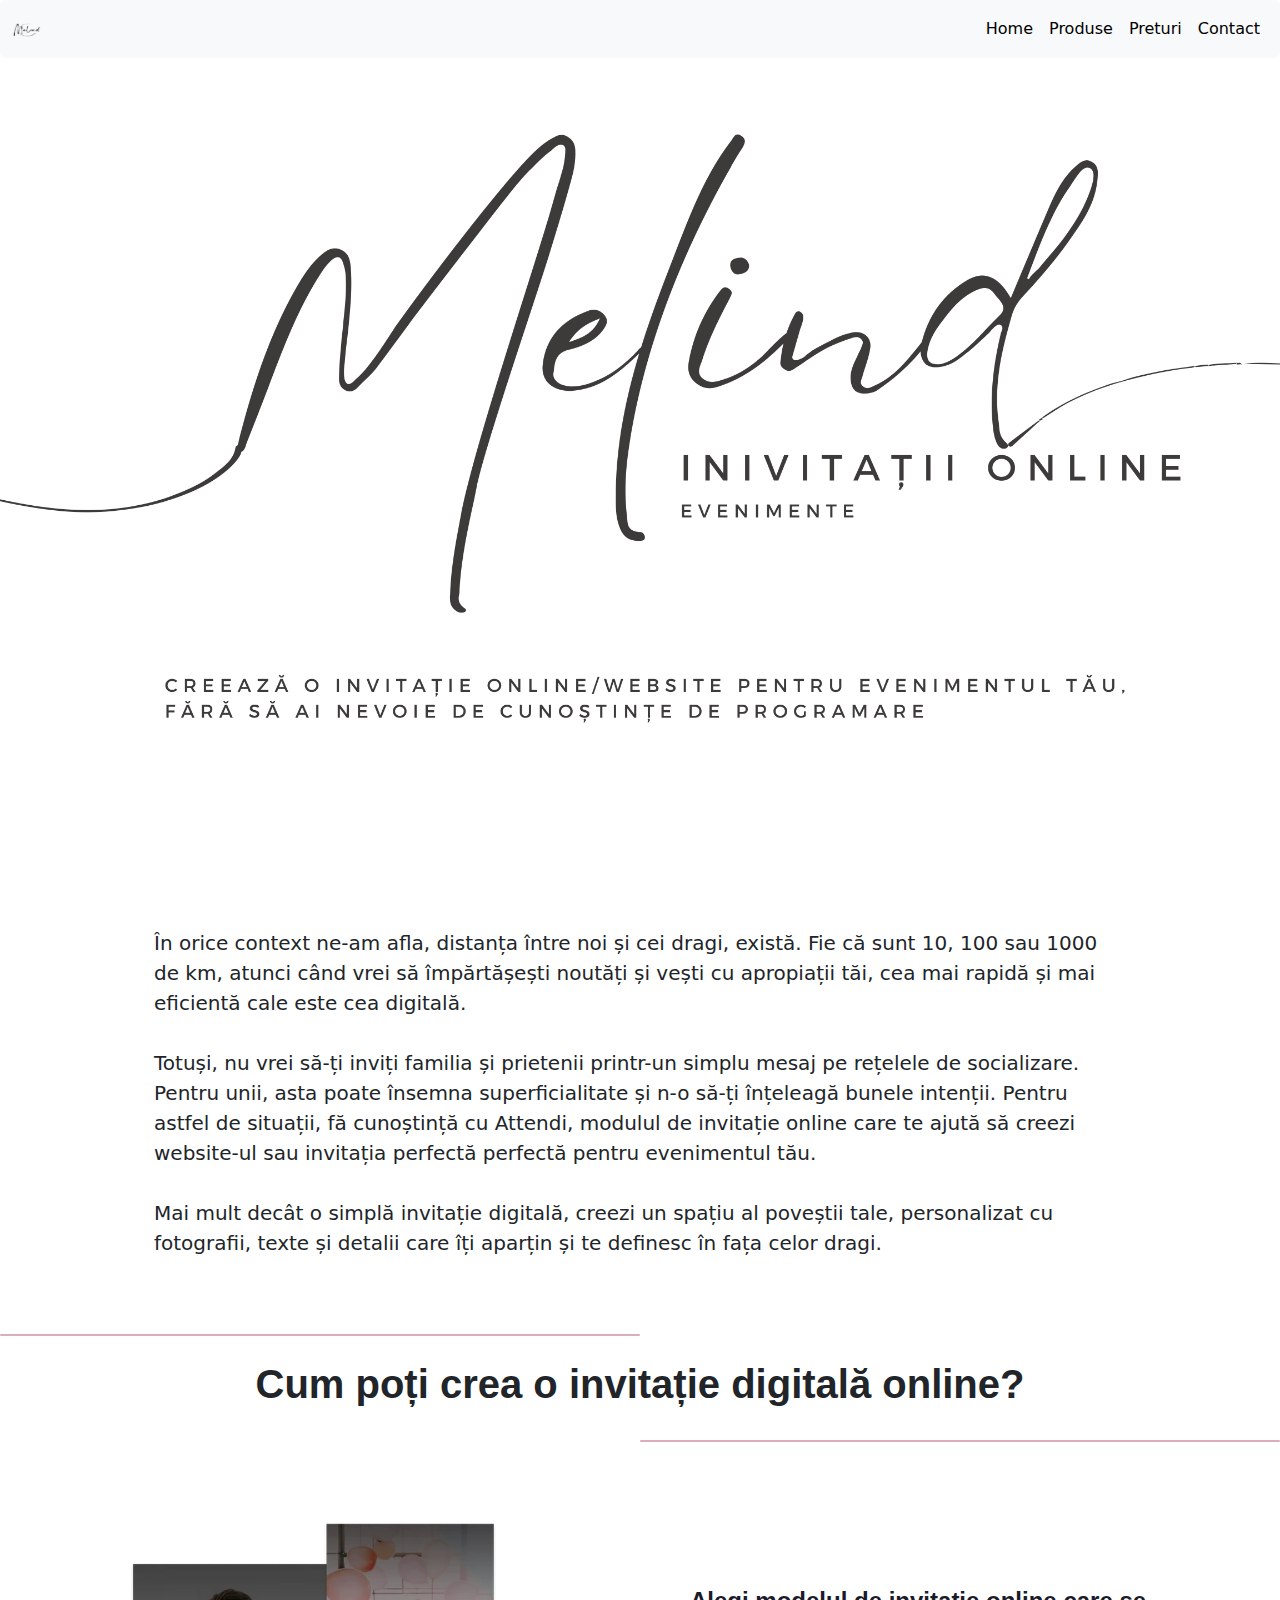
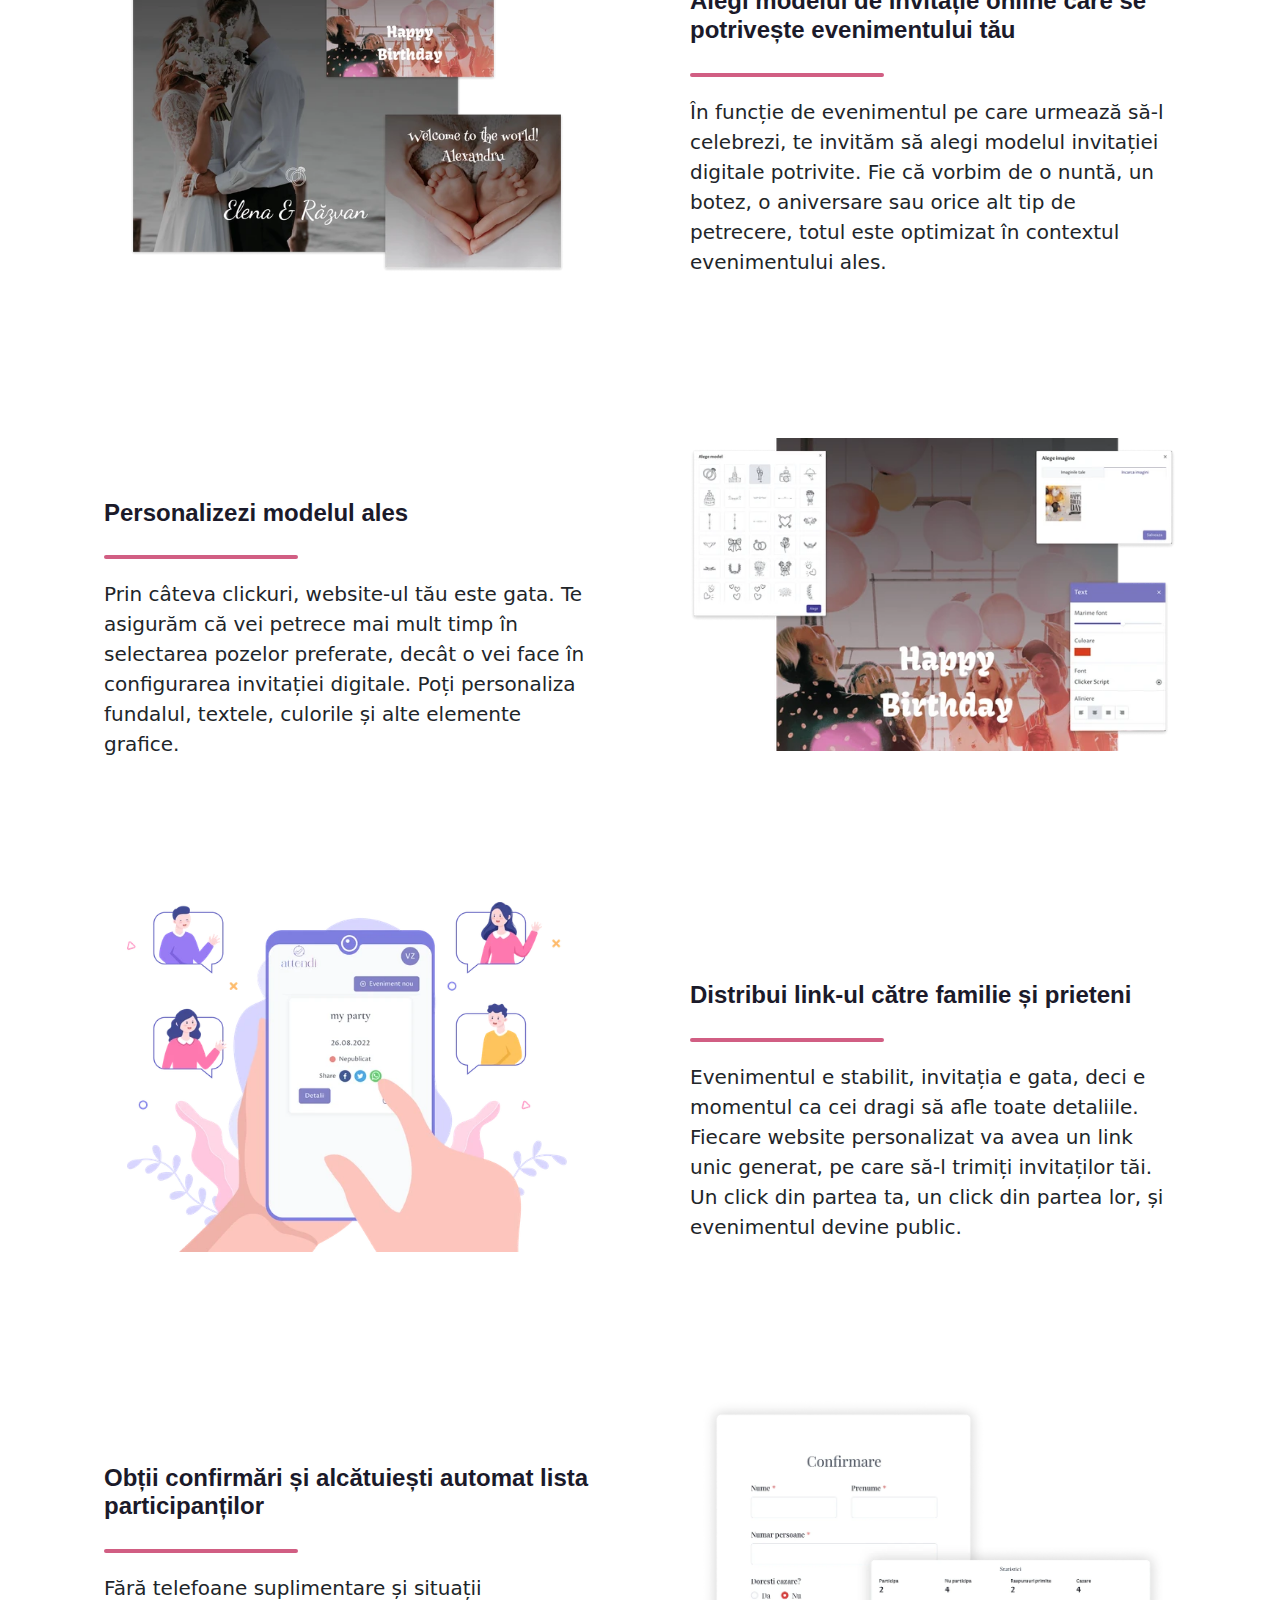
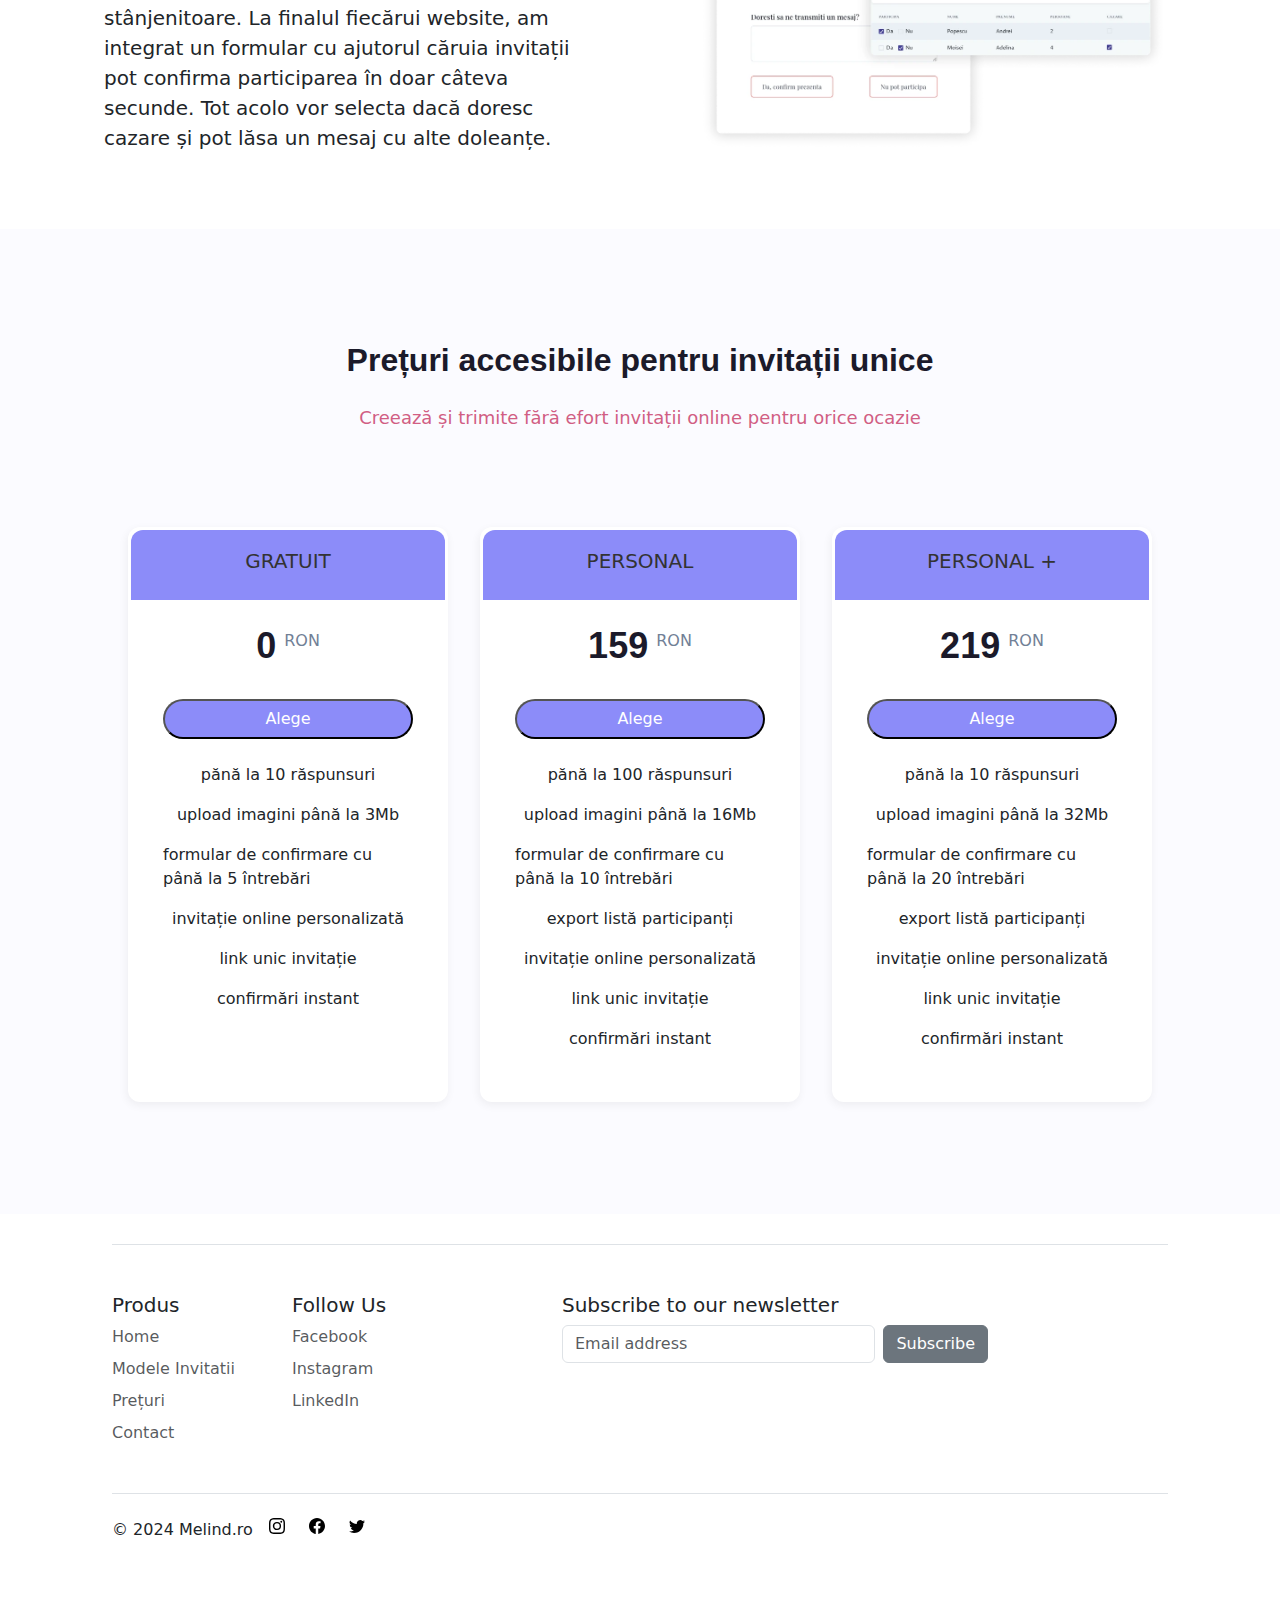
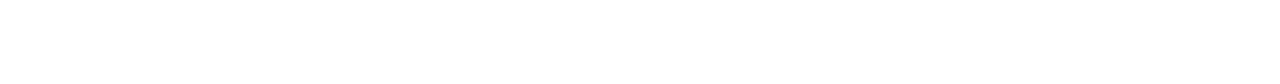
==== index.html @ 7d9269b8 "initial load" ====
<!DOCTYPE html>
<html lang="en">
<head>
    <meta charset="UTF-8">
    <meta name="viewport" content="width=device-width, initial-scale=1.0">
    <title> Melind </title>
    <link rel="stylesheet" href="assets/app.css"/>

    <link href="https://cdn.jsdelivr.net/npm/bootstrap@5.3.3/dist/css/bootstrap.min.css"
    rel="stylesheet" 
    integrity="sha384-QWTKZyjpPEjISv5WaRU9OFeRpok6YctnYmDr5pNlyT2bRjXh0JMhjY6hW+ALEwIH"
   crossorigin="anonymous"> <!-- link cod Bootstrap-->

</head>
<body>

<!--Navbar -->
<!--<div class="w-100 bg-light nav-wrapper py-10">
    <div class="card-position h-100 m-auto-nav d-flex max-width-nav border-semi-transparent">
        <a href="index.html" class="d-flex self-center pl-20 font-special font-size-xs">
            <h1 class="color-logo bold">Melind</h1>
        </a>
      
 <nav class="navbar">
<ul class="navbar-menu">
<li class="navbar-menu-items">
    <a class="nav-link" href="index.html"> Home </a>
</li>
<li class="navbar-menu-items">
    <a class="nav-link" href="services.html"> Produse  </a>
</li>
<li class="navbar-menu-items">
    <a class="nav-link" href="price.html"> Preturi </a>
</li>
<li class="navbar-menu-items">
    <a class="nav-link" href="contact.html"> Contact </a>
</li>
</ul>
</nav>-->
 <!--
<nav class="mobile-visible nav-container self-center">
    <details class="nav-toggle">
      <summary class="nav-toggle-button px-40">
        <span class="material-symbols-outlined">menu</span>
      </summary>
      <ul class="mobile-nav-list nav-list d-flex flex-col bg-white w-100">
        <li class="px-10 py-20 d-flex mr-auto gap-10">
          <span class="material-symbols-outlined">home</span>
          <a href="/">Home</a>
        </li>
        <li class="px-10 py-20 d-flex mr-auto gap-10">
          <span class="material-symbols-outlined">book</span>
          <a href="./Services.html">Services</a>
        </li>
        <li class="px-10 py-20 d-flex mr-auto gap-10">
          <span class="material-symbols-outlined">book</span>
          <a href="./about.html">About Us</a>
        </li>
        <li class="px-10 py-20 d-flex mr-auto gap-10">
          <span class="material-symbols-outlined">contact_support</span>
          <a href="./contact.html">Contact</a>
        </li>
      </ul>
    </details>
  </nav>
Navbar -->
<nav class="navbar    navbar-expand-lg  bg-body-tertiary  rounded" aria-label="Eleventh navbar example">
    <div class="container-fluid">
      <!--<a class="navbar-brand" href="#"><h3 class="color-logo bold">Melind</h3></a>-->
      <a class="navbar-brand"  href="./index.html">
        <img src="./assets/logo1.png" height=30px width=30px class="navbar-brand"  href="./index.html"> <img></a></li>
      <div class="collapse navbar-collapse" id="navbarsExample09">
        <ul class="navbar-nav ms-auto mb-2 mb-lg-0">
          <li class="nav-item">
            <a class="nav-link active" aria-current="page" href="index.html">Home</a>
          </li>
          <li class="nav-item">
            <a class="nav-link active" href="produse.html">Produse</a>
          </li>
          <li class="nav-item">
            <a class="nav-link active" href="price.html">Preturi</a>
          </li>
          <li class="nav-item">
            <a class="nav-link active"  href="contact.html">Contact</a>
          </li>
        </ul>
        
      </div>
    </div>
  </nav>

</div>
</div>

    <header class="bg-hero bg bg-position-center"> 
  <div class="text-center text-special  p-hedear-sty"><!--text-style-title-->

        <!--   <h1>Invitatii online          
        </h1>
        <p>Creeaza o invitatie online/website pentru evenimentul tau, fara sa ai nevoie de cunostinte de programare</p>
        <br><br>
        <div class="line-style line-shape"></div>
   --> 
    </div>

   
           <!--   <img src="./assets/header2.jpg" class="d-block w-100" alt="Wild Landscape">-->

    </header>
    
    <main>
      <section class="sec-text-style"> 
        <div class="max-width content m-auto color-light font-size-md text-body"><p>În orice context ne-am afla, distanța între noi și cei dragi, există. Fie că sunt 10, 100 sau 1000 de km, atunci când vrei să împărtășești noutăți și vești cu apropiații tăi, cea mai rapidă și mai eficientă cale este cea digitală.
<br><br>
            Totuși, nu vrei să-ți inviți familia și prietenii printr-un simplu mesaj pe rețelele de socializare. Pentru unii, asta poate însemna superficialitate și n-o să-ți înțeleagă bunele intenții. Pentru astfel de situații, fă cunoștință cu Attendi, modulul de invitație online care te ajută să creezi website-ul sau invitația perfectă perfectă pentru evenimentul tău.
            <br><br>
            Mai mult decât o simplă invitație digitală, creezi un spațiu al poveștii tale, personalizat cu fotografii, texte și detalii care îți aparțin și te definesc în fața celor dragi.</p>
        </div>
        </section> 
<div class="line-lg"></div><br>
            <h1 class="text-center text-special">Cum poți crea o invitație digitală online?</h1><br>
<div class="line-lg2"></div>       
    <section >

        <section class="d-flex content-split section-container">
            <div class="content-new content-split  max-width ">
                <div class=" bg2 bg-position-center2 photo-1"></div>
                <div class="separator mobile-version">
                <div class="dot bg-accent"></div>
                <div class="dot bg-accent"></div>
                <div class="dot bg-accent"></div>
                </div>
               <div class="content-text text-center flex-lg-1 text-padding">
                <h3 class="color-accent font-size-xlg font-special-text-body bold">
                    Alegi modelul de invitație online care se potrivește evenimentului tău</h3>
                    <div class="line"></div>
                    <p class="font-size-md text-body">În funcție de evenimentul pe care urmează să-l celebrezi, te invităm să alegi modelul invitației digitale potrivite. Fie că vorbim de o nuntă, un botez, o aniversare sau orice alt tip de petrecere, totul este optimizat în contextul evenimentului ales.</p>
               </div> 
            </div></section>

      <section class="d-flex content-split section-container">
                <div class="content-new content-split row-reverse max-width ">
                    <div class=" bg2 bg-position-center2  photo-2"></div>
                    <div class="separator mobile-version">
                    <div class="dot bg-accent"></div>
                    <div class="dot bg-accent"></div>
                    <div class="dot bg-accent"></div>
                    </div>
                   <div class="content-text text-center flex-lg-1 text-padding">
                    <h3 class="color-accent font-size-xlg font-special-text-body bold">
                        Personalizezi modelul ales</h3>
                        <div class="line"></div>
                    <p class="font-size-md text-body">
                       
                        Prin câteva clickuri, website-ul tău este gata. Te asigurăm că vei petrece mai mult timp în selectarea pozelor preferate, decât o vei face în configurarea invitației digitale. Poți personaliza fundalul, textele, culorile și alte elemente grafice.</p>
                   </div> 
    </div></section>   
    
    <section class="d-flex content-split section-container">
        <div class="content-new content-split max-width ">
            <div class=" bg2 bg-position-center2  photo-3"></div>
            <div class="separator mobile-version">
            <div class="dot bg-accent"></div>
            <div class="dot bg-accent"></div>
            <div class="dot bg-accent"></div>
            </div>
           <div class="content-text text-center flex-lg-1 text-padding">
            <h3 class="color-accent font-size-xlg font-special-text-body bold">
                
Distribui link-ul către familie și prieteni</h3>
<div class="line"></div>
            <p class="font-size-md text-body">Evenimentul e stabilit, invitația e gata, deci e momentul ca cei dragi să afle toate detaliile. Fiecare website personalizat va avea un link unic generat, pe care să-l trimiți invitaților tăi. Un click din partea ta, un click din partea lor, și evenimentul devine public.</p>
           </div> 
</div></section>  

<section class="d-flex content-split section-container">
    <div class="content-new content-split  row-reverse max-width ">
        <div class=" bg2 bg-position-center2  photo-4"></div>
        <div class="separator mobile-version">
        <div class="dot bg-accent"></div>
        <div class="dot bg-accent"></div>
        <div class="dot bg-accent"></div>
        </div>
       <div class="content-text text-center flex-lg-1 text-padding">
        <p class="litera-style">4</p> 
        <h3 class="color-accent font-size-xlg font-special-text-body bold">
          
Obții confirmări și alcătuiești automat lista participanților</h3>
<div class="line"></div>
        <p class="font-size-md text-body">
            Fără telefoane suplimentare și situații stânjenitoare. La finalul fiecărui website, am integrat un formular cu ajutorul căruia invitații pot confirma participarea în doar câteva secunde. Tot acolo vor selecta dacă doresc cazare și pot lăsa un mesaj cu alte doleanțe.</p>
       </div> 
</div></section>  
</main>
<!--    PRETURI                          -->

<section>
    <div class="section-price">
     <div class="price-container container-style">
<div class="container-disp">

<div>
    <h2 class="title-price"> Prețuri accesibile pentru invitații unice</h2>
    <p class="text-price">Creează și trimite fără efort invitații online pentru orice ocazie</p>
</div>


<div class="cards-price-style">
<div class="cards-gap">

    <!-- card GRATUIT-->
<div class="cards-sty">
   <DIV CLASS="TITLE-CARD-STYLE"><h1 class="title-st">GRATUIT</h1></DIV>
   <div class="cards-continut">
    <div class="card-choice">
        <div class="pret">
            <div class="number-price">
                <h3 CLASS="NUMBER-PRICE-STYLE">0</h3>
                <p class="ron-price">RON</p>
            </div>
        </div>
        <button type="button" class="button-sty">
            Alege
        </button>
        <div class="price-details">
            <p>pănă la 10 răspunsuri</p>
            <p>upload imagini până la 3Mb</p>
            <p>formular de confirmare cu până la 5 întrebări</p>
            <p>invitație online personalizată</p>
            <p>link unic invitație</p>
            <p>confirmări instant</p>
        </div>
    </div>
   </div> 
</div>

 <!-- CARD STANDARD PRICE-->
<div class="cards-sty">
    <DIV CLASS="TITLE-CARD-STYLE"><h1 class="title-st">PERSONAL</h1></DIV>
    <div class="cards-continut">
     <div class="card-choice">
         <div class="pret">
             <div class="number-price">
                 <h3 CLASS="NUMBER-PRICE-STYLE">159</h3>
                 <p class="ron-price">RON</p>
             </div>
         </div>
         <button type="button" class="button-sty">
             Alege
         </button>
         <div class="price-details">
             <p>pănă la 100 răspunsuri</p>
             <p>upload imagini până la 16Mb</p>
             <p>formular de confirmare cu până la 10 întrebări</p>
             <p>export listă participanți</p>
             <p>invitație online personalizată</p>
             <p>link unic invitație</p>
             <p>confirmări instant</p>
         </div>
     </div>
    </div> 
 
 </div>

 <!-- CARD PREMIUM PRICE-->
 <div class="cards-sty">
    <DIV CLASS="TITLE-CARD-STYLE"><h1 class="title-st">PERSONAL +</h1></DIV>
    <div class="cards-continut">
     <div class="card-choice">
         <div class="pret">
             <div class="number-price">
                 <h3 CLASS="NUMBER-PRICE-STYLE">219</h3>
                 <p class="ron-price">RON</p>
             </div>
         </div>
         <button type="button" class="button-sty">
             Alege
         </button>
         <div class="price-details">
             <p>pănă la 10 răspunsuri</p>
             <p>upload imagini până la 32Mb</p>
             <p>formular de confirmare cu până la 20 întrebări</p>
             <p>export listă participanți</p>
             <p>invitație online personalizată</p>
             <p>link unic invitație</p>
             <p>confirmări instant</p>
         </div>
     </div>
    </div> 
 
 </div>

</div>
</div>

</div>
     </div>
    </div>
</section>

<!--                                                                                    FOOTER                                                               -->

<div class="b-example-divider"></div>
<div class="container">
<footer class="py-5 margin-footer border-top">
    <div class="row">
      <div class="col-6 col-md-2 mb-3">
        <h5>Produs</h5>
        <ul class="nav flex-column">
          <li class="nav-item mb-2"><a href="index.html" class="nav-link p-0 text-body-secondary">Home</a></li>
          <li class="nav-item mb-2"><a href="#" class="nav-link p-0 text-body-secondary">Modele Invitatii</a></li>
          <li class="nav-item mb-2"><a href="price.html" class="nav-link p-0 text-body-secondary">Prețuri</a></li>
          <li class="nav-item mb-2"><a href="contact.html" class="nav-link p-0 text-body-secondary">Contact</a></li>
        </ul>
      </div>

      <div class="col-6 col-md-2 mb-3">
        <h5>Follow Us</h5>
        <ul class="nav flex-column">
          <li class="nav-item mb-2"><a href="#" class="nav-link p-0 text-body-secondary">Facebook</a></li>
          <li class="nav-item mb-2"><a href="#" class="nav-link p-0 text-body-secondary">Instagram</a></li>
          <li class="nav-item mb-2"><a href="#" class="nav-link p-0 text-body-secondary">LinkedIn</a></li>
        </ul>
      </div>

    

      <div class="col-md-5 offset-md-1 mb-3">
        <form>
          <h5>Subscribe to our newsletter</h5>
         
          <div class="d-flex flex-column flex-sm-row w-100 gap-2">
            <label for="newsletter1" class="visually-hidden">Email address</label>
            <input id="newsletter1" type="text" class="form-control" placeholder="Email address">
            <button class="btn btn-secondary" type="button">Subscribe</button>
          </div>
        </form>
      </div>
    </div>

    <div class="d-flex flex-column  flex-sm-row py-4 my-4 border-top">

        <p class="text-center">© 2024 Melind.ro</p>
        <ul class="list-unstyled d-flex">
        <li class="ms-3"><a class="text-body-secondary" href="#"><svg class="bi" width="24" height="24">
            <path d="M8 0C5.829 0 5.556.01 4.703.048 3.85.088 3.269.222 2.76.42a3.9 3.9 0 0 0-1.417.923A3.9 3.9 0 0 0 .42 2.76C.222 3.268.087 3.85.048 4.7.01 5.555 0 5.827 0 8.001c0 2.172.01 2.444.048 3.297.04.852.174 1.433.372 1.942.205.526.478.972.923 1.417.444.445.89.719 1.416.923.51.198 1.09.333 1.942.372C5.555 15.99 5.827 16 8 16s2.444-.01 3.298-.048c.851-.04 1.434-.174 1.943-.372a3.9 3.9 0 0 0 1.416-.923c.445-.445.718-.891.923-1.417.197-.509.332-1.09.372-1.942C15.99 10.445 16 10.173 16 8s-.01-2.445-.048-3.299c-.04-.851-.175-1.433-.372-1.941a3.9 3.9 0 0 0-.923-1.417A3.9 3.9 0 0 0 13.24.42c-.51-.198-1.092-.333-1.943-.372C10.443.01 10.172 0 7.998 0zm-.717 1.442h.718c2.136 0 2.389.007 3.232.046.78.035 1.204.166 1.486.275.373.145.64.319.92.599s.453.546.598.92c.11.281.24.705.275 1.485.039.843.047 1.096.047 3.231s-.008 2.389-.047 3.232c-.035.78-.166 1.203-.275 1.485a2.5 2.5 0 0 1-.599.919c-.28.28-.546.453-.92.598-.28.11-.704.24-1.485.276-.843.038-1.096.047-3.232.047s-2.39-.009-3.233-.047c-.78-.036-1.203-.166-1.485-.276a2.5 2.5 0 0 1-.92-.598 2.5 2.5 0 0 1-.6-.92c-.109-.281-.24-.705-.275-1.485-.038-.843-.046-1.096-.046-3.233s.008-2.388.046-3.231c.036-.78.166-1.204.276-1.486.145-.373.319-.64.599-.92s.546-.453.92-.598c.282-.11.705-.24 1.485-.276.738-.034 1.024-.044 2.515-.045zm4.988 1.328a.96.96 0 1 0 0 1.92.96.96 0 0 0 0-1.92m-4.27 1.122a4.109 4.109 0 1 0 0 8.217 4.109 4.109 0 0 0 0-8.217m0 1.441a2.667 2.667 0 1 1 0 5.334 2.667 2.667 0 0 1 0-5.334"/>
        </svg></a></li>
        <li class="ms-3"><a class="text-body-secondary" href="#"><svg class="bi" width="24" height="24">
            <path d="M16 8.049c0-4.446-3.582-8.05-8-8.05C3.58 0-.002 3.603-.002 8.05c0 4.017 2.926 7.347 6.75 7.951v-5.625h-2.03V8.05H6.75V6.275c0-2.017 1.195-3.131 3.022-3.131.876 0 1.791.157 1.791.157v1.98h-1.009c-.993 0-1.303.621-1.303 1.258v1.51h2.218l-.354 2.326H9.25V16c3.824-.604 6.75-3.934 6.75-7.951"/>
        </svg></a></li>
        <li class="ms-3"><a class="text-body-secondary" href="#"><svg class="bi" width="24" height="24">
        <path d="M5.026 15c6.038 0 9.341-5.003 9.341-9.334q.002-.211-.006-.422A6.7 6.7 0 0 0 16 3.542a6.7 6.7 0 0 1-1.889.518 3.3 3.3 0 0 0 1.447-1.817 6.5 6.5 0 0 1-2.087.793A3.286 3.286 0 0 0 7.875 6.03a9.32 9.32 0 0 1-6.767-3.429 3.29 3.29 0 0 0 1.018 4.382A3.3 3.3 0 0 1 .64 6.575v.045a3.29 3.29 0 0 0 2.632 3.218 3.2 3.2 0 0 1-.865.115 3 3 0 0 1-.614-.057 3.28 3.28 0 0 0 3.067 2.277A6.6 6.6 0 0 1 .78 13.58a6 6 0 0 1-.78-.045A9.34 9.34 0 0 0 5.026 15"/>
    </svg></a></li>
      </ul>
    </div>
  </footer>
</div>
</body>
</html>
---- assets/app.css ----
/*                                   NAVBAR                                           */
.w-100{
    width: 100%;
}
.h-100{
    height: 100%;
}
.d-flex{
    display: flex;
}
.m-auto-nav{
    margin: auto;
}
@media(min-width:576px)
{
    .max-width-nav{
        max-width: 90%;
    }
}
.max-width-nav{
    width: 100%;
    max-width: 320px;
    max-width: 90%;
}
.py-10{
    padding-top: 10px;
    padding-bottom: 10px;
}

.bg-light{
    background-color: #ffffff;
}
.nav-wrapper{
    height: 80px;
    position:sticky;
    top:0;
    z-index: 2;
}
.card-position{
    position: relative;
    justify-content: space-between;
    box-sizing: border-box;
    border-radius: 25px;
    background-color: #fafafa;
}
.color-logo{
    color:#d15e83;
}
.bold{
    font-weight: 500;
}
.self-center{
    align-self: center;
}
.pl-20{
    padding-left: 20px;
}
.font-size-xs{
    font-size: 8px;
}

.font-size-md{
    font-size: 20px;
}
.font-special{
    font-family: "Dancing Script",sans-serif;
    font-weight: 300;
    letter-spacing: -2px;
}

.text-special{
    font-family: "Dancing Script",sans-serif;
    font-weight: 300;
    letter-spacing: 0;
    font-weight: 600;
    
}


.font-special-text-body{
    font-family: "Dancing Script",sans-serif;
    font-weight: 600;
    font-size: x-large;
    letter-spacing: 0;
    text-align: left;
    color: #1b1a2a;
}
.text-body{
    font-weight: 400;
    text-align: left;
    color: #ab405e;
}
.navbar {
    display: flex; 
    justify-content: space-between;
    position: sticky;
    top: 0 ;
    background-color:#fafafa;
}
.navbar-menu{
display: flex;
gap:10px;
}
.navbar-menu-items{
    border: 1px solid grey;
    padding: 4px 8px;
    border-radius: 4px;
    border: none;
    align-self: center;
    font-family: "Dancing Script",sans-serif;
    color:#d15e83
}
ul{
    padding: 0; /* reset the ul initial padding */
    margin: 0;
}

ul li{
list-style-type: none;/* reset the ul li initial*/
}
a{
    text-decoration: none;
}

.border-semi-transparent{
    border-color: hsla(265,40%99%,65%);
    box-shadow: 10px;
}
/*                                 HEADER          */


@media (min-width:576px){
.bg{
   
    height: 700px;
}

}
.bg{
    background-repeat: no-repeat;
    background-size: cover;
    /*border-radius: 20px;
    box-shadow: 0 20 px 4 px rgba(0,0,0,0.1);*/
    width: auto;
}

.bg-position-center{
    background-position: center;
   /*height: 400px;
    width: 410px;
    /*border-radius: 15px;*/
}
.cards-header{
    display: flex;
    -webkit-box-align: center;
    align-items: center;
    -webkit-box-pack: justify;
    justify-content: space-between;
    flex-direction: column;
    gap: 1.5rem;
    padding-inline: 2rem 2rem;
    flex: 1;

}

.p-hedear-sty{
    padding: 160px;
}

.line-shape{
position: relative;
overflow: hidden;
line-height: 0;
z-index: 2;
pointer-events: none;
}
@media only screen and (min-width:768px) and (max-width:1024px)
{
    .line-style{
        height: 70px;

}
}

.line-style{
    height: 110px;
    color: #d15e83;
    z-index: 9999;

}
.header-color{
    background: linear-gradient(45deg,rgba(30,28,89,1) 0%,
    rgba(5,175,242,1) 100%);
}
.text-center{
    text-align: center;
}
.text-style-title{
    font-family: "Dancing Script",sans-serif;
    color:#d15e83
}

.sec-text-style{
    padding: 20px 100px;
}

.max-width{
    max-width: 90%;
    margin: auto;
}
.color-light{
    color: #d15e83;
}
@media (min-width:576px)
{
    .max-width{
        max-width: 90%;
    }
}
.content{
    display: flex;
    flex-direction: column;
    padding: 40px 0;
}
.content-split {
    display: flex;
    justify-content: space-evenly;
    gap: 20px;
    align-items: center;
}
.section-container{
    padding: 20px 0;
}
.content-new{
    display: flex;
    flex-direction: 2 column;
    gap: 40px;
    padding: 40px;
}
.bg-position-center2{
    background-position: center;
    height: 350px;
    width: 50%;

}

.bg-hero{
    height: 90vb !important;
background-image: url(./header.png);
/*background-color: #f8f9fa; #dddad4;*/
background-position: center;
box-shadow:unset;
border-radius:unset !important;
}


.photo-1{
    background-image: url(photo1.webp);
    /*box-shadow: -1px 3px 10px 0 rgb(0 0 0 /6%);*/
}
.photo-2{
    background-image: url(photo2.webp);
    /*box-shadow: -1px 3px 10px 0 rgb(0 0 0 /6%);*/
}
.photo-3{
    background-image: url(photo3.webp);
    /*box-shadow: -1px 3px 10px 0 rgb(0 0 0 /6%);*/
}
.photo-4{
    background-image: url(photo4.webp);
    /*box-shadow: -1px 3px 10px 0 rgb(0 0 0 /6%);*/
}
.bg2{
    background-repeat: no-repeat;
    background-size: contain;
}
.content-text{
    display: flex;
    flex-direction: column;
    gap: 20px;
    width: 50%;
    text-align: center;
}
.text-padding{
    padding-top: 8%;
}
.separator{
    display: inline-flex;
    gap: 10px;
    margin: 0 auto;
}
.mobile-version{
    display: inherit;

}
@media scree and (min-width:576px)
{
    .mobile-version{
        display: none;
    }
}
.row-reverse{
    flex-direction: row-reverse;
}
.litera-style{
    position: absolute;
    font-size: 5px;
    font-weight: 700;
    color: #999;
    opacity: 0.15;
    top: -90px;
    left: -30px;
}
.line{
    height: 4px;
    background-color: #d15e83;
    width: 40%;
    border-radius: 2px;
}

.line-lg{
    height: 2px;
    background-color: #deadbc;
    width: 50%;
    border-radius: 2px;
}

.line-lg2{
    height: 2px;
    background-color: #deadbc;
    width: 50%;
    border-radius: 2px;
    margin-left: 50%;
}
/*                               Lista preturi                    */
@media screen and (min-width:62em)
{
    .section-price{
        padding: 9em 3em;
    }
}
.section-price{
    width: 100%;
    padding: 7rem 0;
    background-color: rgba(236,236,255,0.2);
    margin-top: 0px;
}
.container-style{
width: 100%;
margin-inline: auto;
max-width: 1280px;
padding-inline: 1rem;
}
.container-disp{
    display: flex;
    flex-direction: column;
    -webkit-box-align: center;
    align-items: center;
    gap: 4rem;
}
.text-price{
    font-weight: 400;
    text-align: center;
    color: #d15e83;
    font-size: 18px;
}
.title-price{
    font-family: "Dancing Script",sans-serif;
    font-weight: 600;
    color:#1b1a2a;
    margin-bottom: 1.5rem;
    text-align: center;
}
.cards-price-style{
    display: flex;
    -webkit-box-align: center;
    align-items: center;
    flex-direction: column;
    gap: 1.5rem;
}
@media screen and (min-width:48em){
    .cards-gap{
        grid-template-columns: repeat(3,minmax(0,1fr));
    }

}
.cards-gap{
    display: grid;
    grid-gap: 2rem;
    margin-top: 1rem;
    padding-inline: 1rem 1rem;
}
.cards-sty{
    display: flex;
    -webkit-box-align: center;
    align-items: center;
    flex-direction: column;
    gap: 1.5rem;
    box-shadow: -1px 3px 10px 0 rgb(0 0 0 /6%);
    border-style: solid;
    max-width: 320px;
    width: 100%;
    background: #ffffff;
    border-radius: 0.75rem;
    padding-bottom: 2rem;
    border-color: transparent;
}
.TITLE-CARD-STYLE{
    WIDTH: 100%;
    height: 70px;
    background: #8c8cf9;
    display: flex;
    border-top-left-radius: 0.75rem;
    border-top-right-radius: 0.75rem;
    -webkit-box-pack: center;
    justify-content: center;
    -webkit-box-align: center;
    align-items: center;
    position: relative;
}
.title-st{
    font-weight: 400;
    text-align: center;
    padding: 20px;
    font-size: 1.25rem;
    color: #333;
}
.cards-continut{
    display: flex;
    -webkit-box-align: center;
    align-items: center;
    -webkit-box-pack: justify;
    justify-content: space-between;
    flex-direction: column;
    gap: 1.5rem;
    padding-inline: 2rem 2rem;
    flex: 1;

}
.card-choice{
    display: flex;
    align-items: center;
    -webkit-box-align: center;
    flex-direction: column;
    gap: 1.5rem;
}
.pret{
    display: flex;
    align-items: center;
    -webkit-box-align: center;
    justify-content: center;
    -webkit-box-pack: center;
    flex-direction: column;
    gap: 0.5rem;
}
.number-price{
    display: flex;
    align-items: center;
    -webkit-box-align: center;
    flex-direction: row;
    gap: 0.5rem;
}
@media screen and(min-width:48em){
    .NUMBER-PRICE-STYLE{
        line-height: 1.2;
    }
}
.NUMBER-PRICE-STYLE{
    font-family: "Dancing Script",sans-serif;
    color: #1b1a2a;
    font-size: 2.25rem;
    font-weight: 600;
}
.ron-price{
    font-weight: 400;
    color: #718096;
}
.button-sty{
    display: flex;
    appearance: none;
    align-items: center;
    -webkit-box-align: center;
    -webkit-box-pack: center;
    justify-content: center;
    user-select: none;
    position: relative;
    white-space: nowrap;
    vertical-align: middle;
    outline: 2px solid transparent;
    outline-offset: 2px;
    line-height: 1.2;
    font-weight: 500;
   /* transition-property: ;*/
    transition-duration:5s;
    height: 2.5rem;
    min-height: 2.5rem;
    font-size: 1rem;
    padding-inline: 1rem 1rem;
    width: 100%;
    border-radius: 9999px;
    background: #8c8cf9;
    color: #ffffff;
}
.price-details{
    display: flex;
    align-items: center;
    -webkit-box-align: center;
    flex-direction: column;
}

/*                                FOOTER                */
.backround-gray
{
    background: #fbfbfb;
    color: #2d3748;
}
.text-footer{
    display: flex;
    flex-direction: column;
    gap: 3px;
    width: 100%;
    margin-inline: auto;
    padding-inline: 2px;
    padding: 2px;
}

@media screen and (min-width:48em)
{
    .items-footer{
grid-template-columns:repeat(3,minmax(0,1fr));
    }
}
@media screen and (min-width:30em)
{
    .items-footer{
grid-template-columns:repeat(2,minmax(0,1fr));
    }
}
.items-footer{
    display: grid;
    grid-gap: 1px;
    font-size: 2px;
}
.margin-footer{
    margin: 30px;
}
/*    pentru linie logo linie la footer
.line-lg2-footer::before{
    content: "";
    border-bottom: 1px solid;
    border-color: #deadbc;
 -webkit-box-flex: 1;
 flex-grow: 1;
 margin-right: 2rem;
}
*,*::before,::after{
    border-color: #deadbc;
}
:where(*,*::before,*::after)
{
    border-width: 0;
    border-style: solid;
    box-sizing: border-box;
    word-wrap: break-word;
}*/
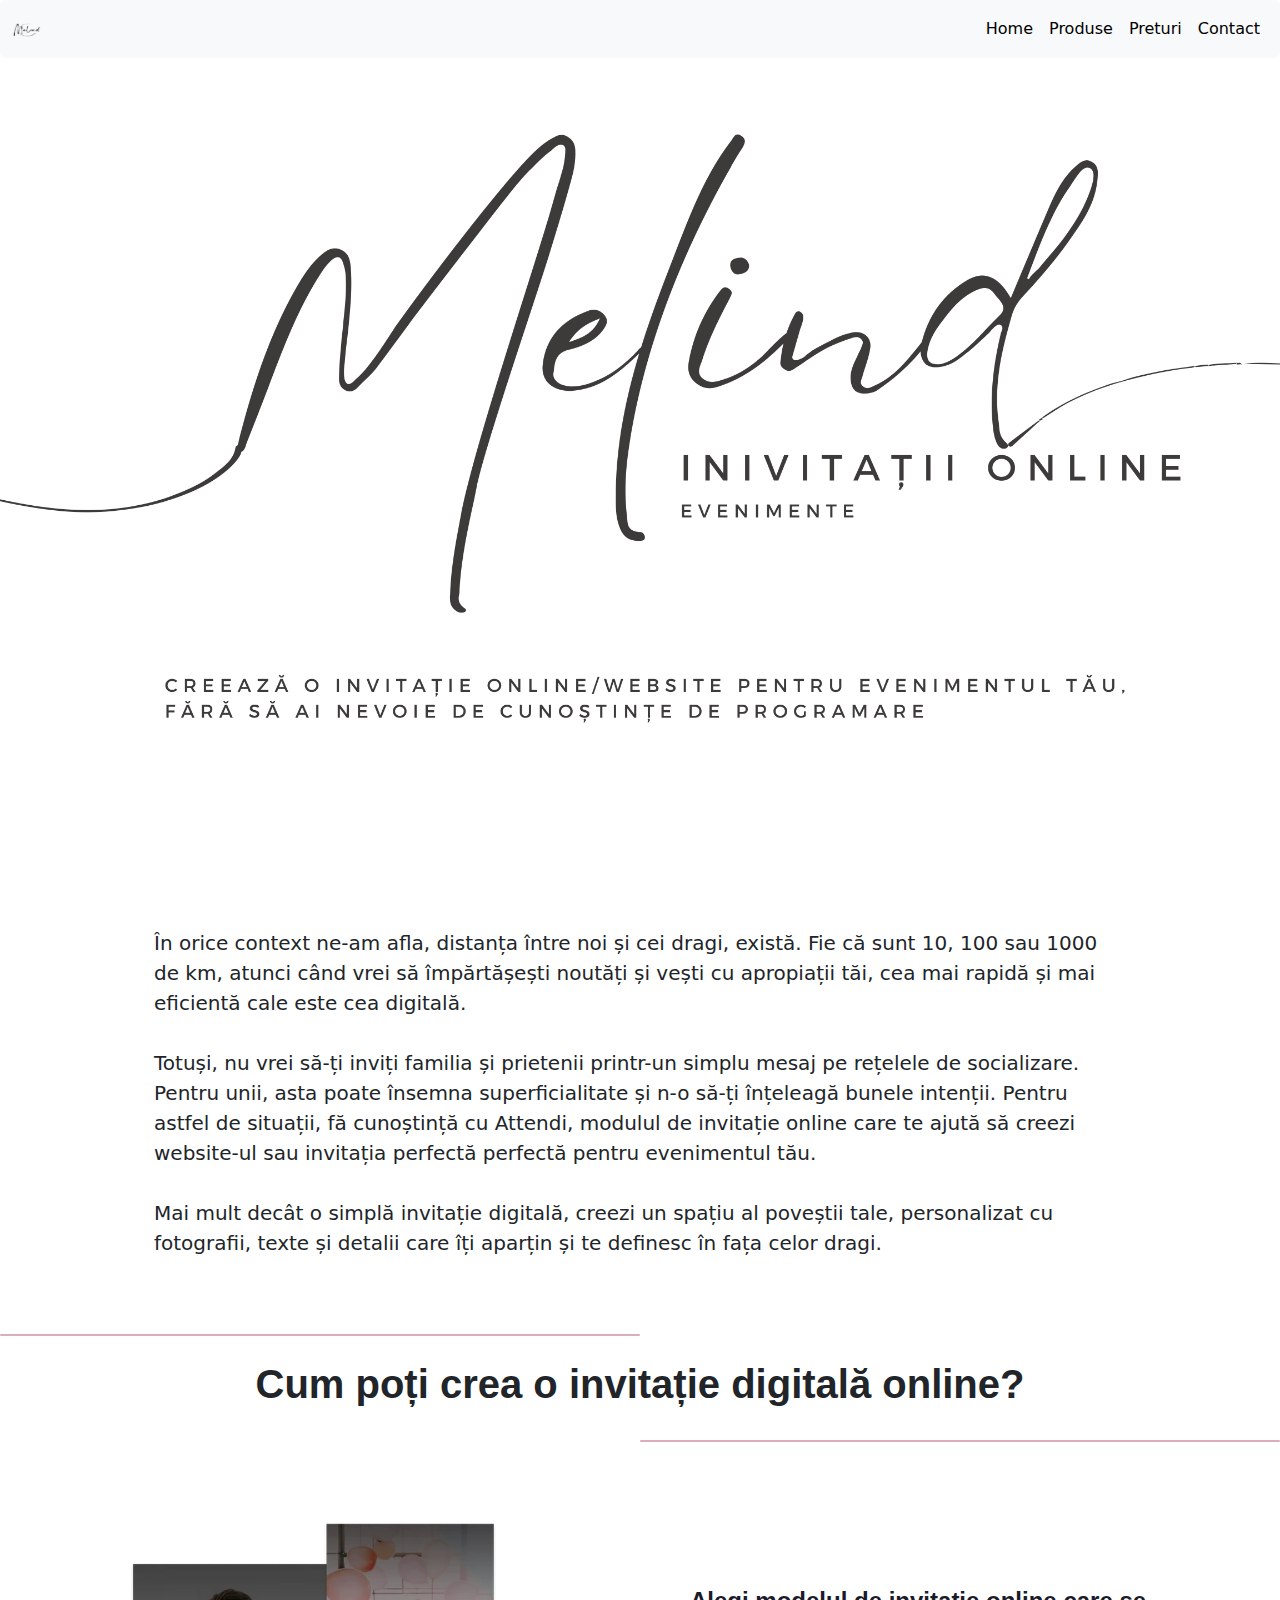
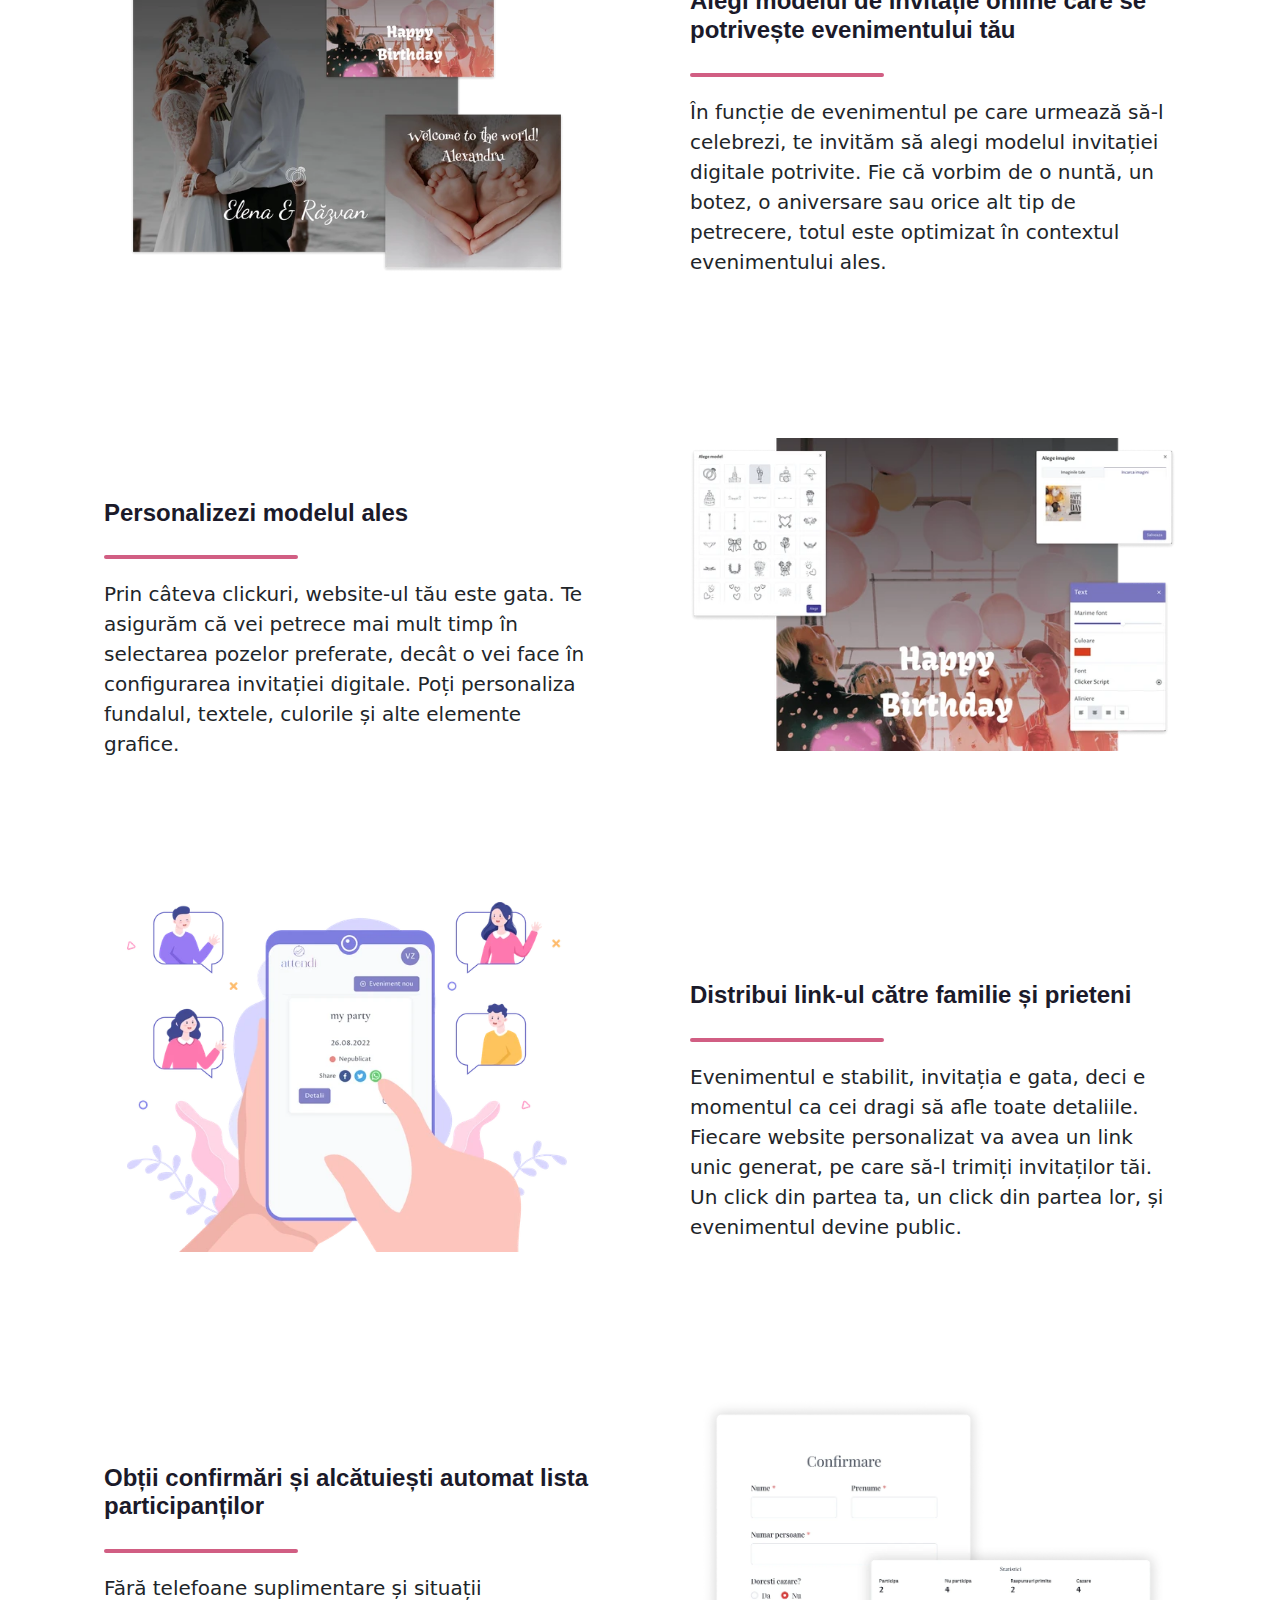
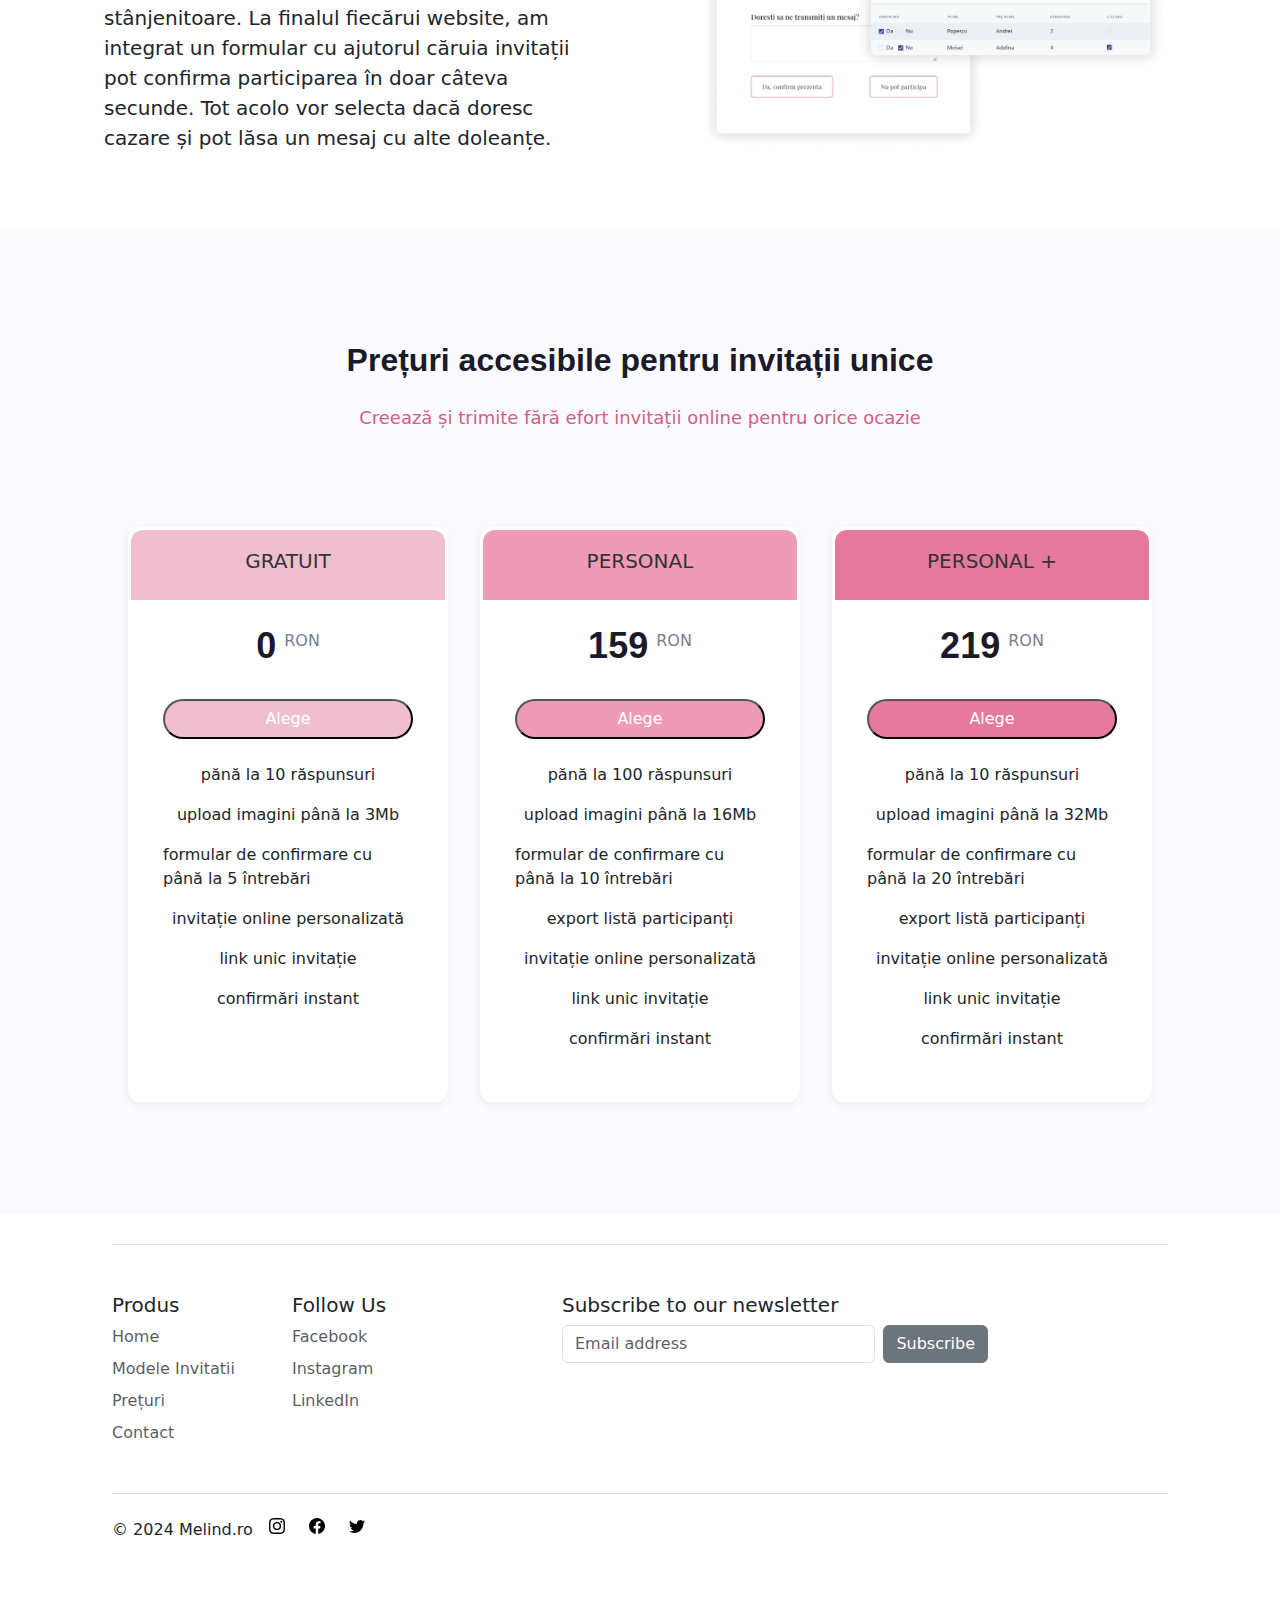
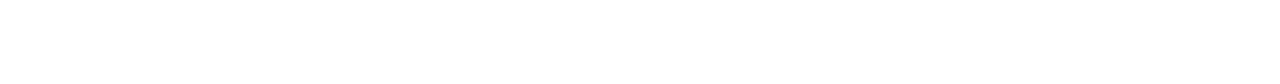
==== commit a34d46b8: "update price color" ====
--- a/index.html
+++ b/index.html
@@ -236,7 +236,7 @@
 
  <!-- CARD STANDARD PRICE-->
 <div class="cards-sty">
-    <DIV CLASS="TITLE-CARD-STYLE"><h1 class="title-st">PERSONAL</h1></DIV>
+    <DIV CLASS="TITLE-CARD-STYLE2"><h1 class="title-st">PERSONAL</h1></DIV>
     <div class="cards-continut">
      <div class="card-choice">
          <div class="pret">
@@ -245,7 +245,7 @@
                  <p class="ron-price">RON</p>
              </div>
          </div>
-         <button type="button" class="button-sty">
+         <button type="button" class="button-sty2">
              Alege
          </button>
          <div class="price-details">
@@ -264,7 +264,7 @@
 
  <!-- CARD PREMIUM PRICE-->
  <div class="cards-sty">
-    <DIV CLASS="TITLE-CARD-STYLE"><h1 class="title-st">PERSONAL +</h1></DIV>
+    <DIV CLASS="TITLE-CARD-STYLE3"><h1 class="title-st">PERSONAL +</h1></DIV>
     <div class="cards-continut">
      <div class="card-choice">
          <div class="pret">
@@ -273,7 +273,7 @@
                  <p class="ron-price">RON</p>
              </div>
          </div>
-         <button type="button" class="button-sty">
+         <button type="button" class="button-sty3">
              Alege
          </button>
          <div class="price-details">
--- a/assets/app.css
+++ b/assets/app.css
@@ -408,7 +408,34 @@
 .TITLE-CARD-STYLE{
     WIDTH: 100%;
     height: 70px;
-    background: #8c8cf9;
+    background:#EFBFD0;/* #8c8cf9;*/
+    display: flex;
+    border-top-left-radius: 0.75rem;
+    border-top-right-radius: 0.75rem;
+    -webkit-box-pack: center;
+    justify-content: center;
+    -webkit-box-align: center;
+    align-items: center;
+    position: relative;
+}
+.TITLE-CARD-STYLE2{
+    WIDTH: 100%;
+    height: 70px;
+    background:#EE9BB7;/* #8c8cf9;*/
+    display: flex;
+    border-top-left-radius: 0.75rem;
+    border-top-right-radius: 0.75rem;
+    -webkit-box-pack: center;
+    justify-content: center;
+    -webkit-box-align: center;
+    align-items: center;
+    position: relative;
+}
+
+.TITLE-CARD-STYLE3{
+    WIDTH: 100%;
+    height: 70px;
+    background:#E6799E;/* #8c8cf9;*/
     display: flex;
     border-top-left-radius: 0.75rem;
     border-top-right-radius: 0.75rem;
@@ -498,7 +525,59 @@
     padding-inline: 1rem 1rem;
     width: 100%;
     border-radius: 9999px;
-    background: #8c8cf9;
+    background:#EFBFD0;
+    color: #ffffff;
+}
+.button-sty2{
+    display: flex;
+    appearance: none;
+    align-items: center;
+    -webkit-box-align: center;
+    -webkit-box-pack: center;
+    justify-content: center;
+    user-select: none;
+    position: relative;
+    white-space: nowrap;
+    vertical-align: middle;
+    outline: 2px solid transparent;
+    outline-offset: 2px;
+    line-height: 1.2;
+    font-weight: 500;
+   /* transition-property: ;*/
+    transition-duration:5s;
+    height: 2.5rem;
+    min-height: 2.5rem;
+    font-size: 1rem;
+    padding-inline: 1rem 1rem;
+    width: 100%;
+    border-radius: 9999px;
+    background: #EE9BB7;
+    color: #ffffff;
+}
+.button-sty3{
+    display: flex;
+    appearance: none;
+    align-items: center;
+    -webkit-box-align: center;
+    -webkit-box-pack: center;
+    justify-content: center;
+    user-select: none;
+    position: relative;
+    white-space: nowrap;
+    vertical-align: middle;
+    outline: 2px solid transparent;
+    outline-offset: 2px;
+    line-height: 1.2;
+    font-weight: 500;
+   /* transition-property: ;*/
+    transition-duration:5s;
+    height: 2.5rem;
+    min-height: 2.5rem;
+    font-size: 1rem;
+    padding-inline: 1rem 1rem;
+    width: 100%;
+    border-radius: 9999px;
+    background: #E6799E;
     color: #ffffff;
 }
 .price-details{
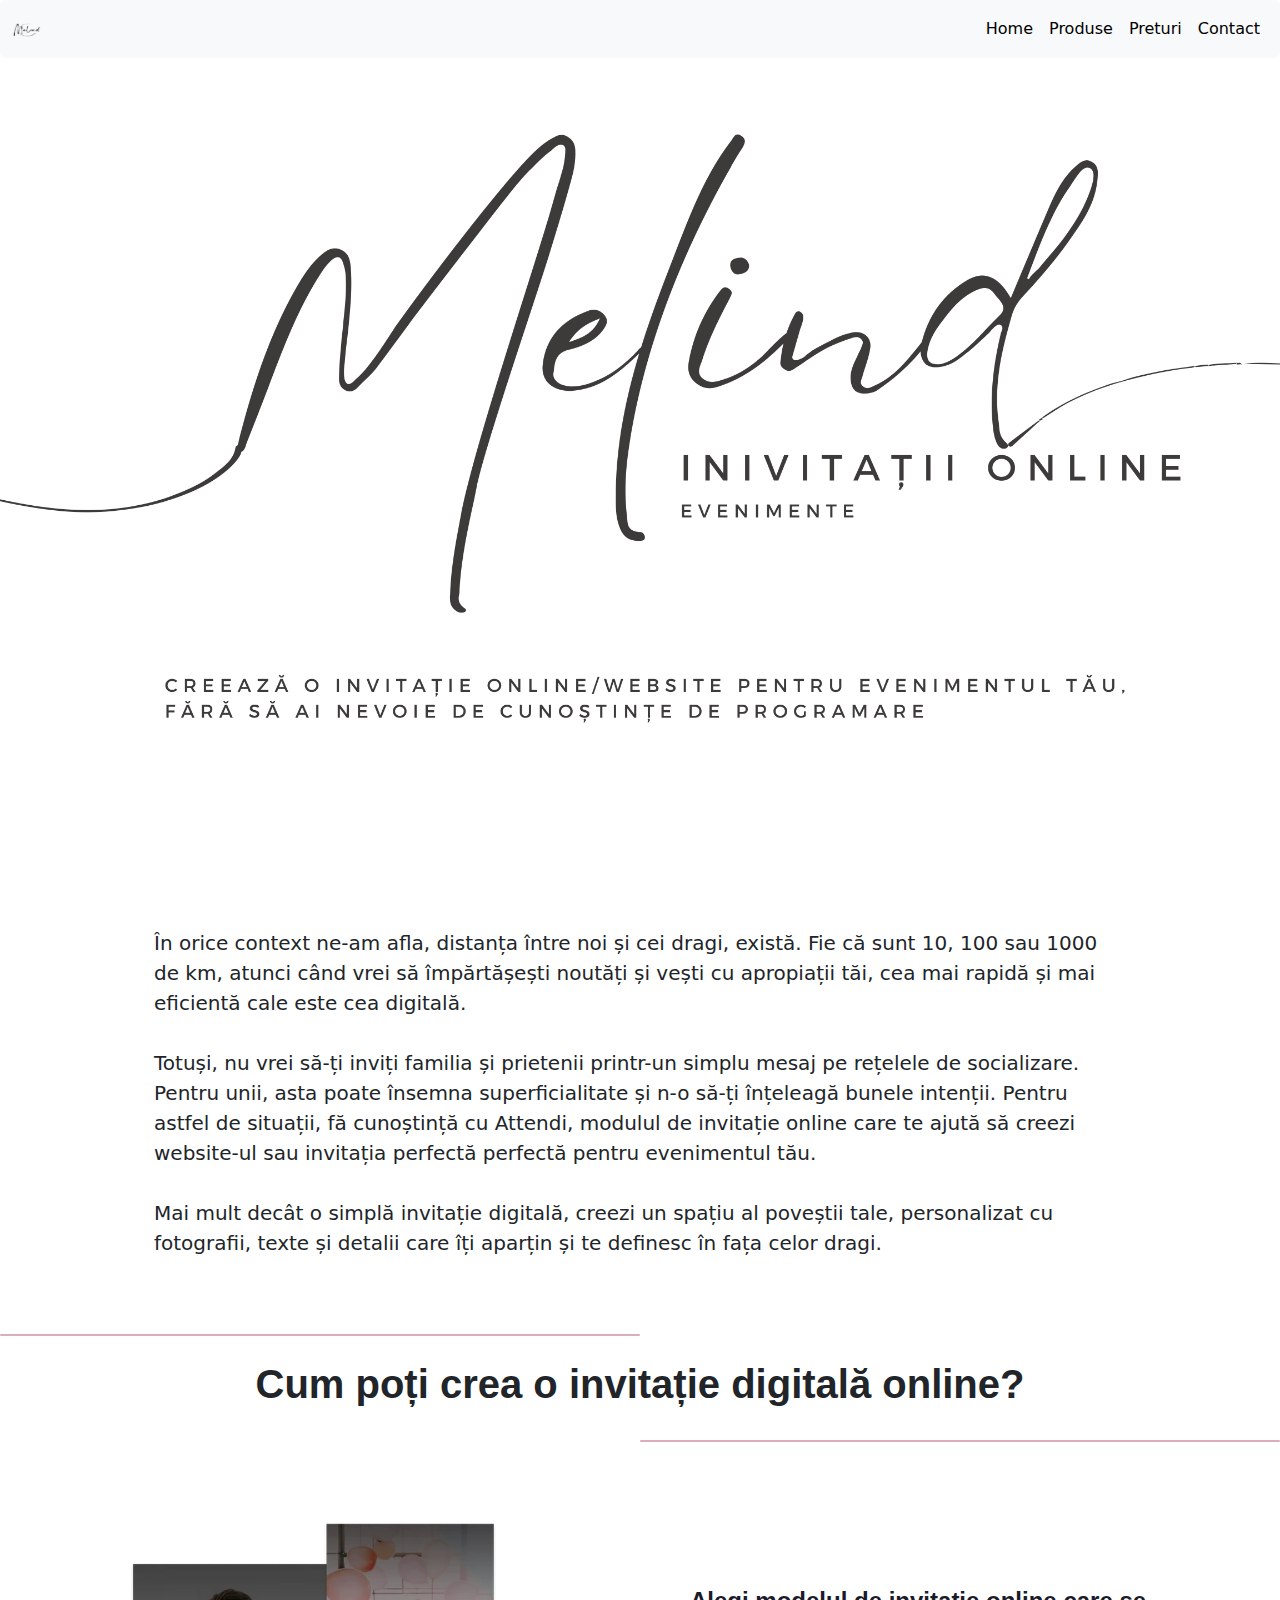
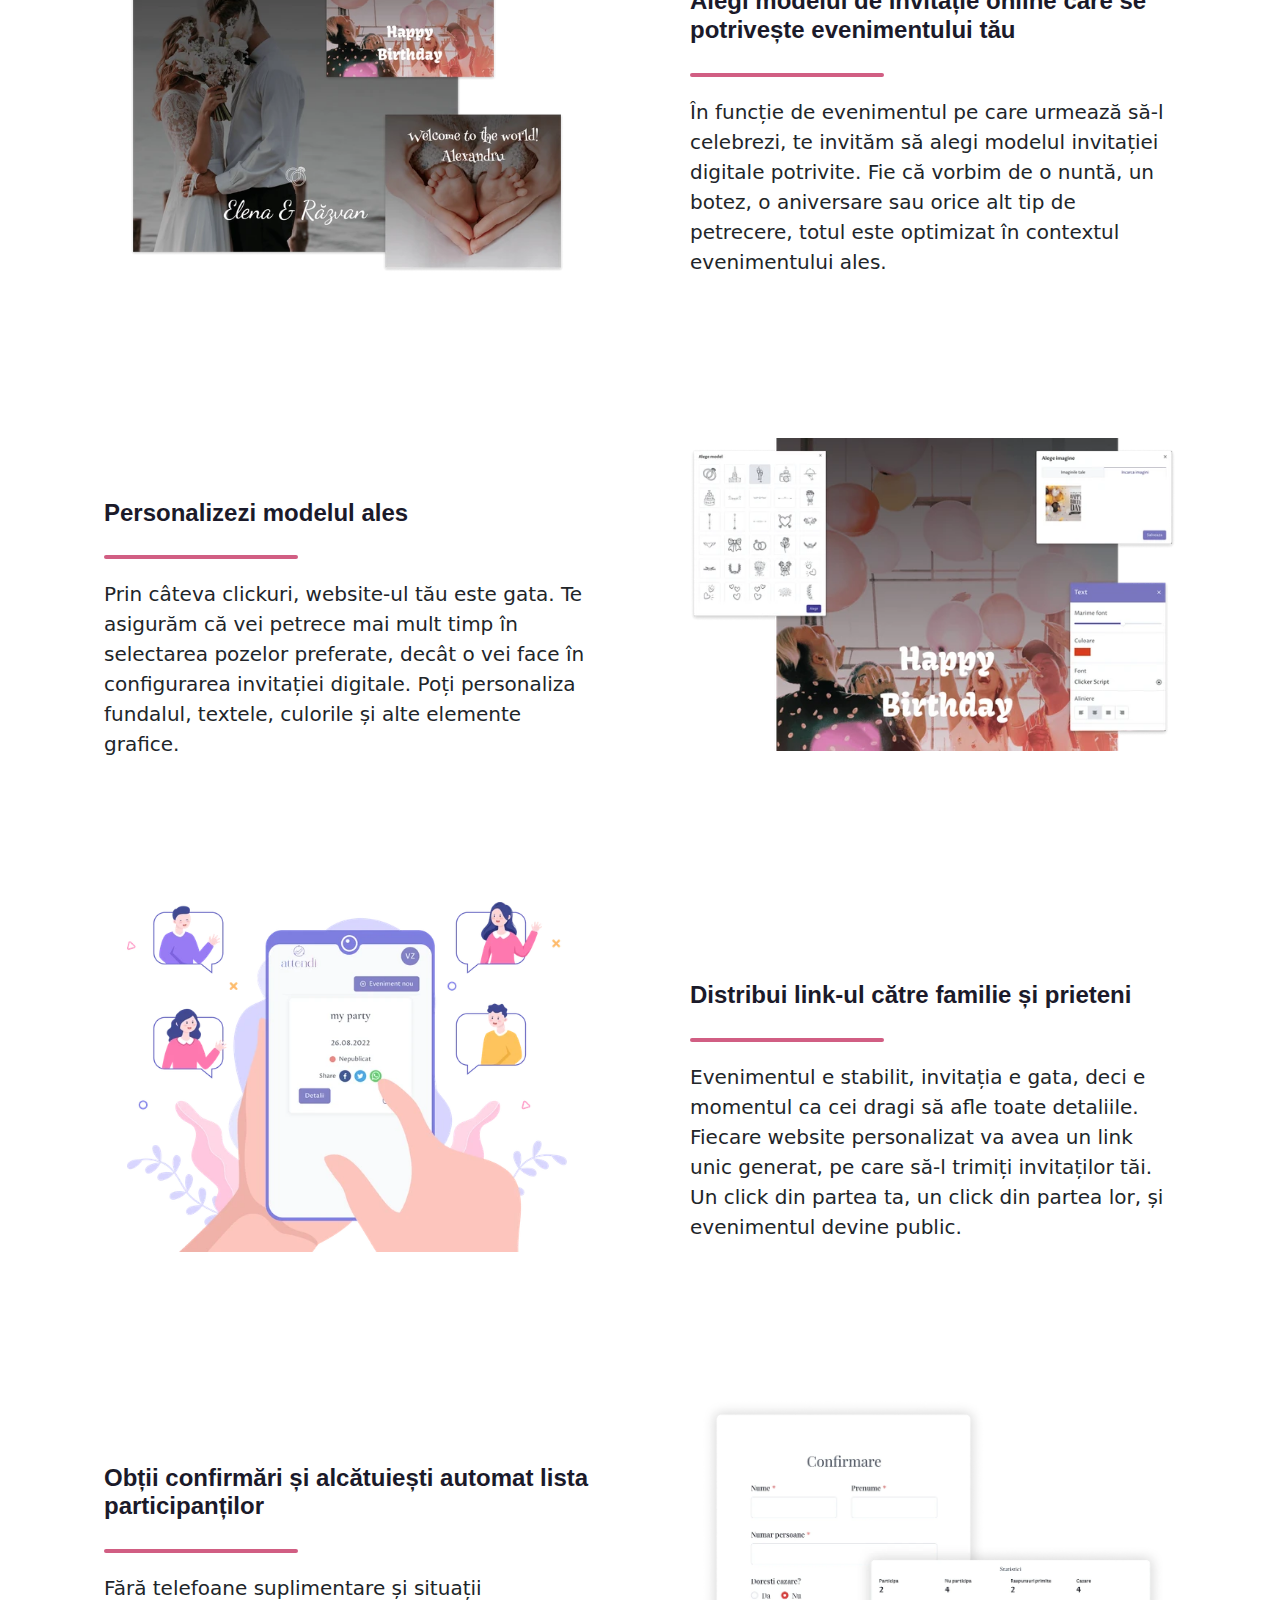
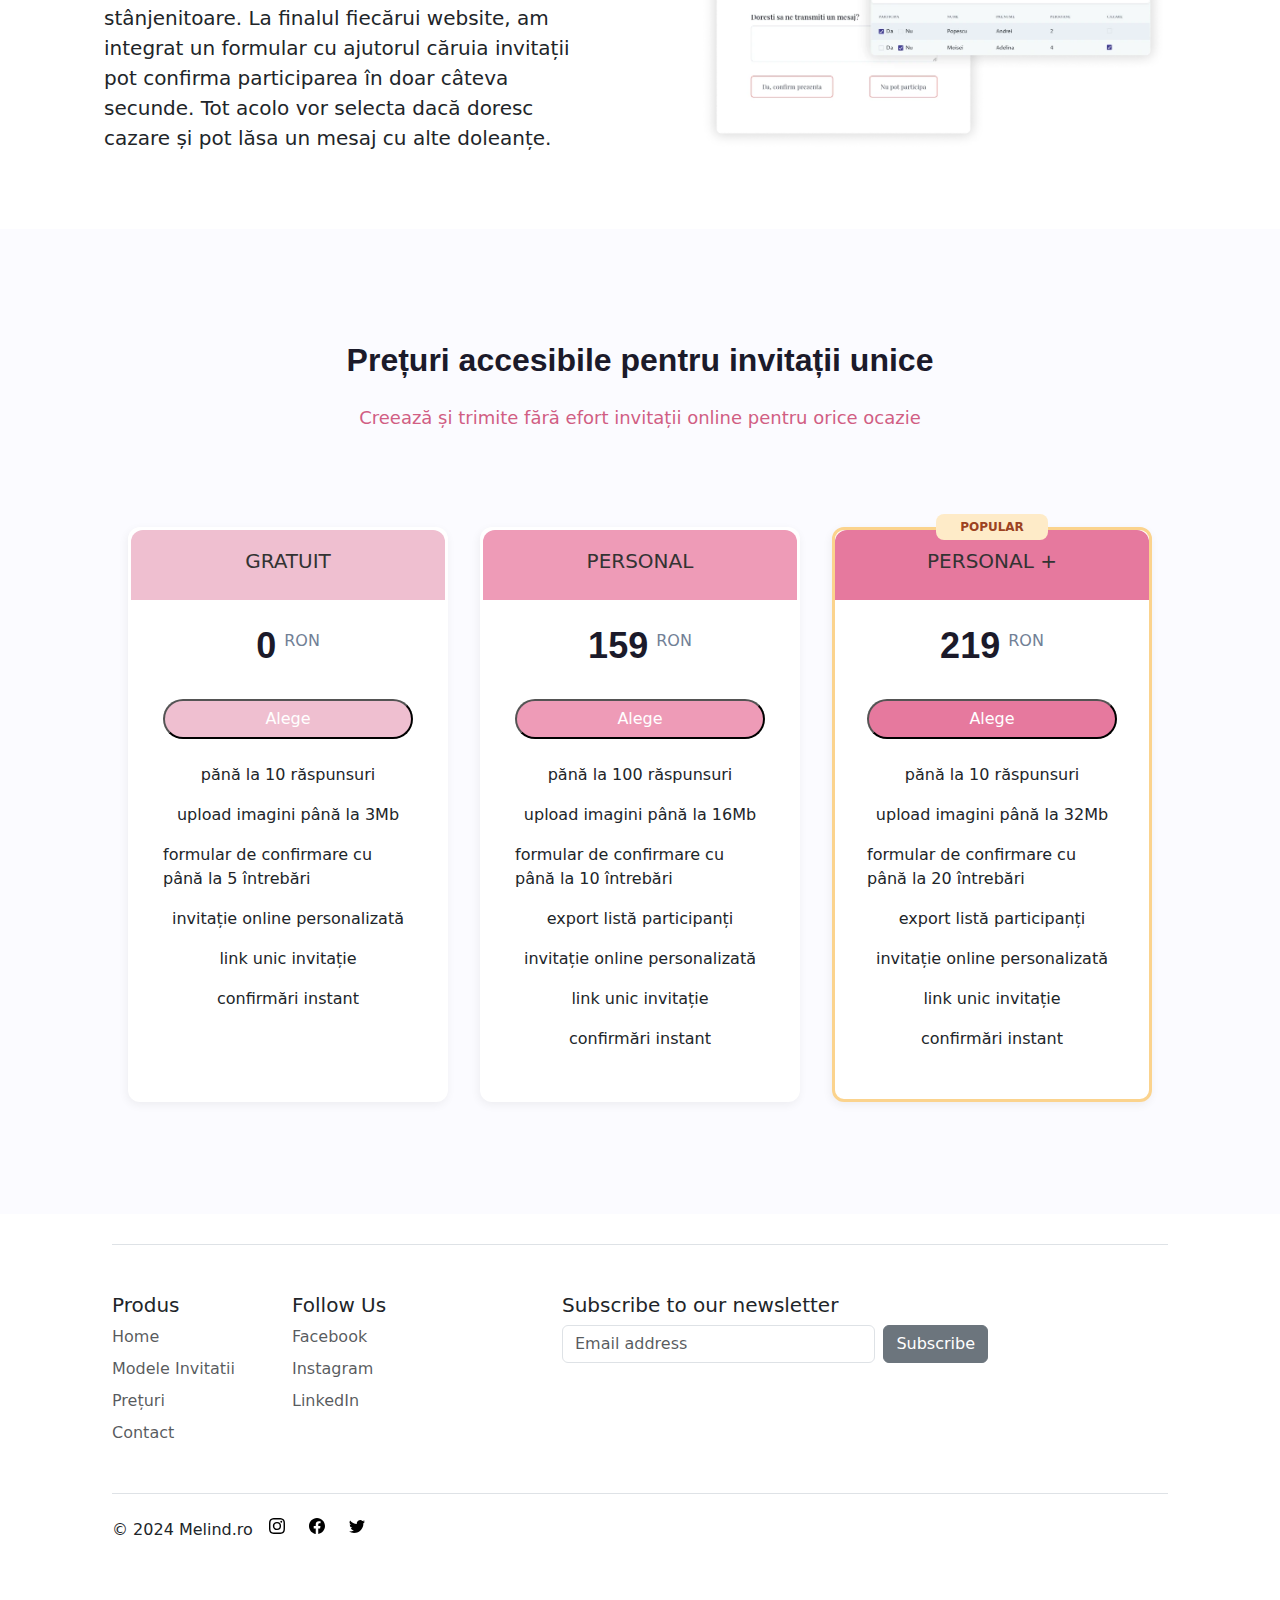
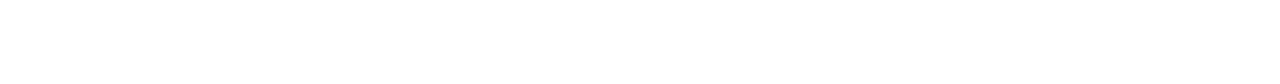
==== commit b286aac1: "update price popular style" ====
--- a/index.html
+++ b/index.html
@@ -263,8 +263,10 @@
  </div>
 
  <!-- CARD PREMIUM PRICE-->
- <div class="cards-sty">
-    <DIV CLASS="TITLE-CARD-STYLE3"><h1 class="title-st">PERSONAL +</h1></DIV>
+ <div class="cards-sty-plus">
+    <DIV CLASS="TITLE-CARD-STYLE3">
+      <span class="card-popular-plus">POPULAR</span>
+      <h1 class="title-st">PERSONAL +</h1></DIV>
     <div class="cards-continut">
      <div class="card-choice">
          <div class="pret">
--- a/assets/app.css
+++ b/assets/app.css
@@ -405,6 +405,46 @@
     padding-bottom: 2rem;
     border-color: transparent;
 }
+.cards-sty-plus{
+    display: flex;
+    -webkit-box-align: center;
+    align-items: center;
+    flex-direction: column;
+    gap: 1.5rem;
+    box-shadow: -1px 3px 10px 0 rgb(0 0 0 /6%);
+    border-style: solid;
+    max-width: 320px;
+    width: 100%;
+    background: #ffffff;
+    border-radius: 0.75rem;
+    padding-bottom: 2rem;
+    border-color: #fbd38d;
+}
+
+.card-popular-plus{
+        display: inline-block;
+        white-space: nowrap;
+        vertical-align: middle;
+        border-radius: 0.5rem;
+        font-weight: 700;
+       /* box-shadow: ;*/
+        --badge-bg: #edf2f7;
+        --badge-color: #1a202c;
+        position: absolute;
+        top: -16px;
+        background: #feebc8;
+        color: #9c4221;
+        font-size: 0.75rem;
+        -webkit-padding-start: 1.5rem;
+        padding-inline-start:  1.5rem;
+        -webkit-padding-end:  1.5rem;
+        padding-inline-end:  1.5rem;
+        padding-top:  0.25rem;
+        padding-bottom:  0.25rem;
+        z-index: 1;
+        text-transform: uppercase;
+}
+
 .TITLE-CARD-STYLE{
     WIDTH: 100%;
     height: 70px;
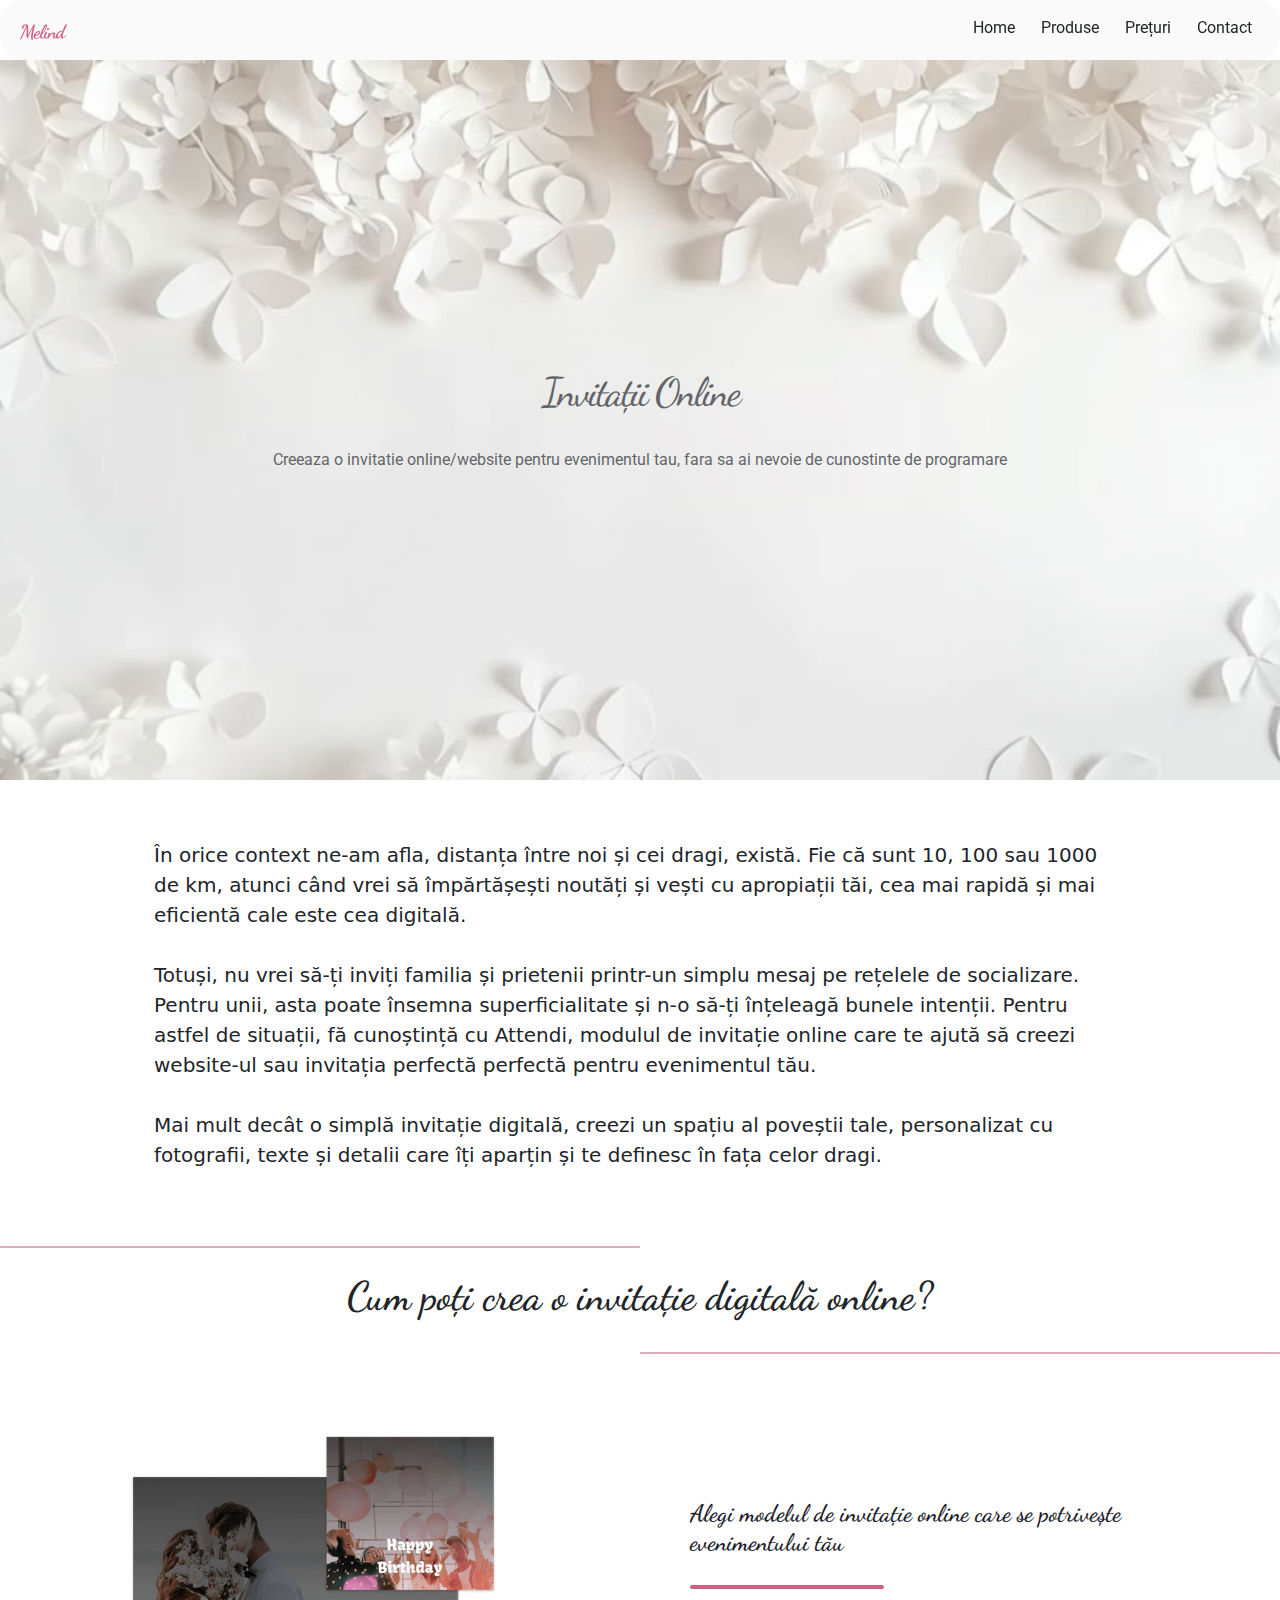
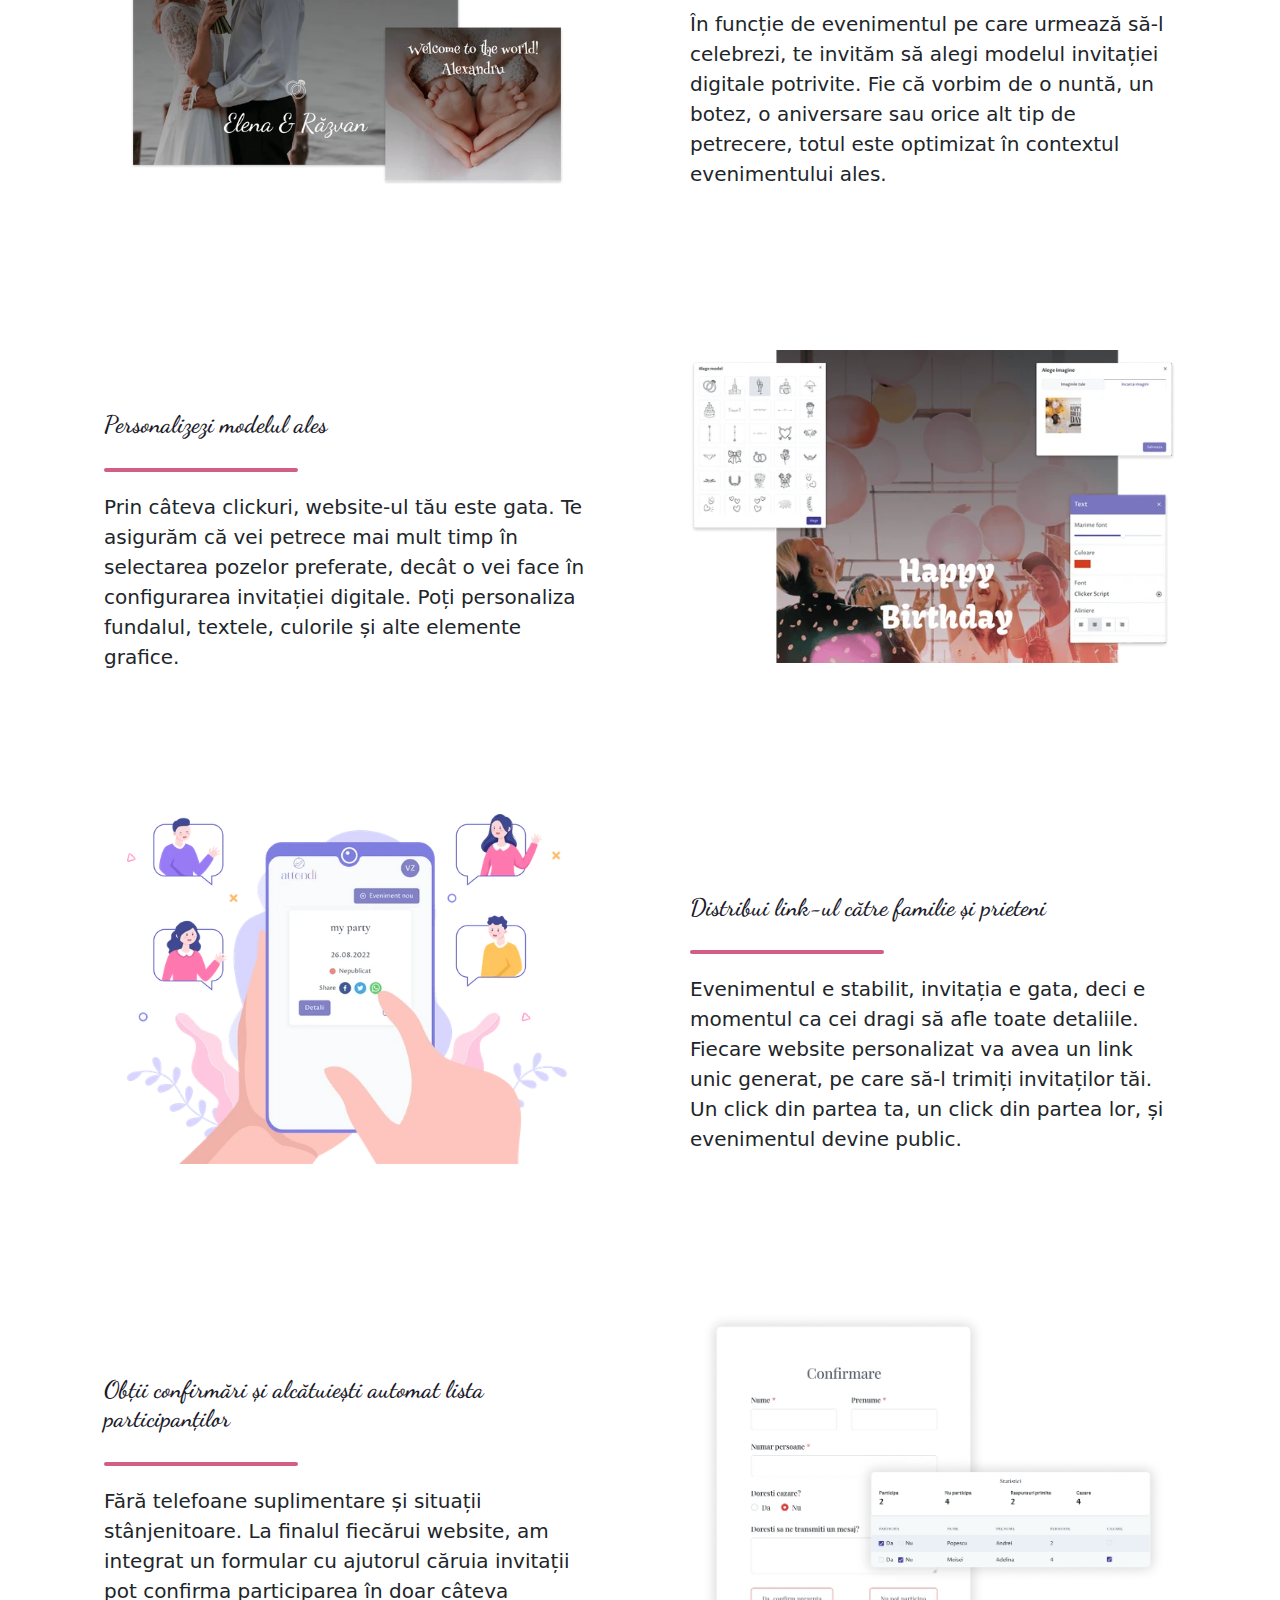
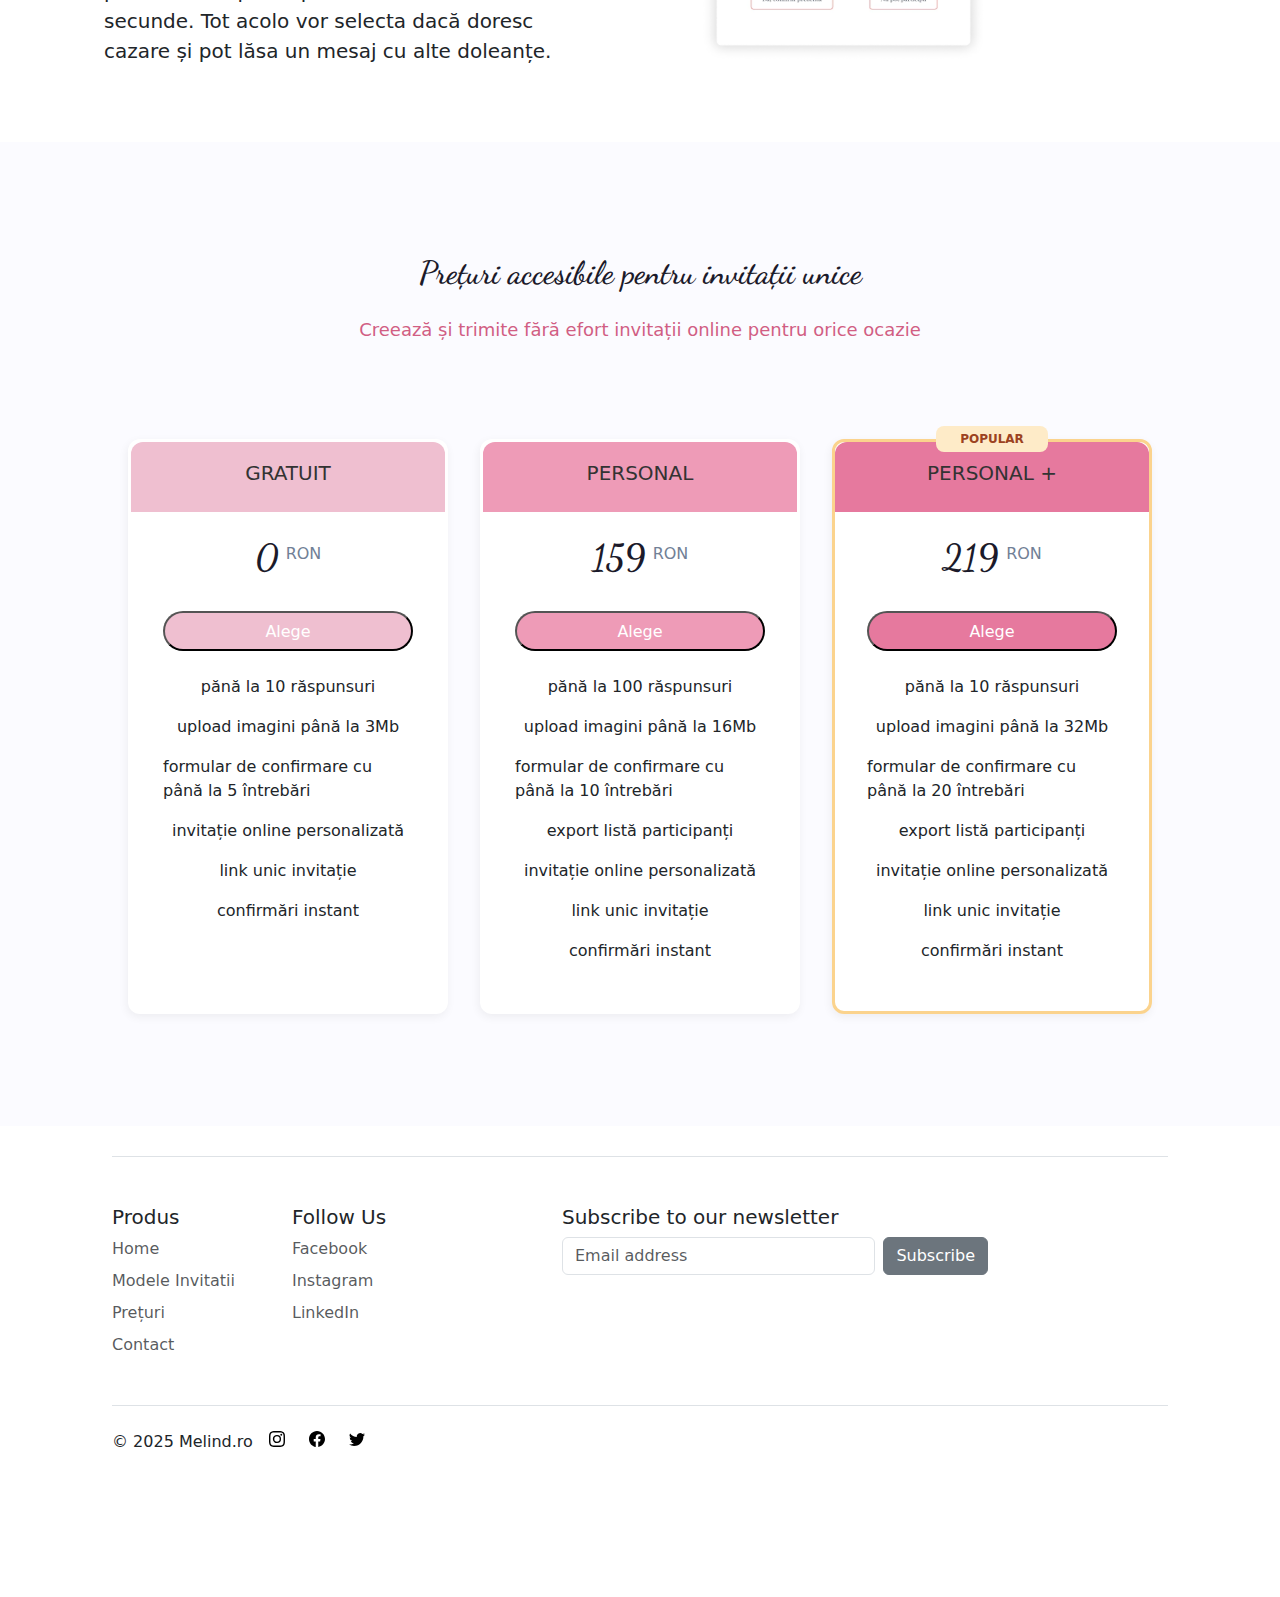
==== commit 9effc4ec: "update navbar" ====
--- a/index.html
+++ b/index.html
@@ -11,15 +11,39 @@
     integrity="sha384-QWTKZyjpPEjISv5WaRU9OFeRpok6YctnYmDr5pNlyT2bRjXh0JMhjY6hW+ALEwIH"
    crossorigin="anonymous"> <!-- link cod Bootstrap-->
 
+   <link href="https://fonts.googleapis.com/css2?family=Dancing+Script:wght@400..700&family=Montserrat:ital,wght@0,100..900;1,100..900&family=Roboto:ital,wght@0,100..900;1,100..900&display=swap" rel="stylesheet">
+
 </head>
 <body>
 
 <!--Navbar -->
+<div class="w-100 rcio-bg-light rcio-nav-wrapper rcio-py-10">
+<div class="rcio-card-position rcio-h-100 rcio-m-auto ">
+  <nav class="rcio-navbar">
+  <div class="rcio-text-center"><a class="navbar-brand" href="index.html"><h3 class="color-logo  rcio-font-family-logo">Melind</h3></a>
+ </div> 
+
+ <div>
+  <ul class="rcio-navbar-menu">
+    <li class="navbar-menu-items">
+      <a class="nav-link" href="index.html"> Home</a></li>
+    <li class="navbar-menu-items">
+      <a class="nav-link" href="index.html">Produse</a></li>
+    <li class="navbar-menu-items">
+      <a class="nav-link" href="index.html">Prețuri</a></li>
+    <li class="navbar-menu-items">
+      <a class="nav-link" href="index.html">Contact</a></li>
+  </ul></div>
+ </div>
+</nav>
+</div>
+</div>
+
+
 <!--<div class="w-100 bg-light nav-wrapper py-10">
     <div class="card-position h-100 m-auto-nav d-flex max-width-nav border-semi-transparent">
-        <a href="index.html" class="d-flex self-center pl-20 font-special font-size-xs">
-            <h1 class="color-logo bold">Melind</h1>
-        </a>
+        
+        <a class="navbar-brand" href="index.html"><h3 class="color-logo  rcio-font-family-logo">Melind</h3></a>
       
  <nav class="navbar">
 <ul class="navbar-menu">
@@ -62,13 +86,13 @@
         </li>
       </ul>
     </details>
-  </nav>
-Navbar -->
-<nav class="navbar    navbar-expand-lg  bg-body-tertiary  rounded" aria-label="Eleventh navbar example">
+  </nav>-->
+<!-- Navbar  cu Boostrap--> 
+<!--<nav class="navbar    navbar-expand-lg  bg-body-tertiary  rounded" aria-label="Eleventh navbar example">
     <div class="container-fluid">
-      <!--<a class="navbar-brand" href="#"><h3 class="color-logo bold">Melind</h3></a>-->
-      <a class="navbar-brand"  href="./index.html">
-        <img src="./assets/logo1.png" height=30px width=30px class="navbar-brand"  href="./index.html"> <img></a></li>
+      <a class="navbar-brand" href="#"><h3 class="color-logo  rcio-font-family-logo">Melind</h3></a>
+      <! <a class="navbar-brand"  href="./index.html">
+        <img src="./assets/logo1.png" height=30px width=30px class="navbar-brand"  href="./index.html"> <img></a></li>--
       <div class="collapse navbar-collapse" id="navbarsExample09">
         <ul class="navbar-nav ms-auto mb-2 mb-lg-0">
           <li class="nav-item">
@@ -90,10 +114,16 @@
   </nav>
 
 </div>
-</div>
-
-    <header class="bg-hero bg bg-position-center"> 
-  <div class="text-center text-special  p-hedear-sty"><!--text-style-title-->
+</div>-->
+
+    <header class="bg-position-style" ><!--bg-hero bg bg-position-center"> 
+  <div class="text-center text-special  p-hedear-sty">text-style-title-->
+   <div>
+    <div class="rcio-text-center text-special rcio-font-family">
+      <h1>Invitații Online</h1>
+    </div>
+    <br>
+    <div class="rcio-text-center rcio-font-family-roboto ">Creeaza o invitatie online/website pentru evenimentul tau, fara sa ai nevoie de cunostinte de programare</div>
 
         <!--   <h1>Invitatii online          
         </h1>
@@ -101,16 +131,16 @@
         <br><br>
         <div class="line-style line-shape"></div>
    --> 
-    </div>
+   
 
    
            <!--   <img src="./assets/header2.jpg" class="d-block w-100" alt="Wild Landscape">-->
-
+          </div> 
     </header>
     
     <main>
       <section class="sec-text-style"> 
-        <div class="max-width content m-auto color-light font-size-md text-body"><p>În orice context ne-am afla, distanța între noi și cei dragi, există. Fie că sunt 10, 100 sau 1000 de km, atunci când vrei să împărtășești noutăți și vești cu apropiații tăi, cea mai rapidă și mai eficientă cale este cea digitală.
+        <div class="max-width content rcio-m-auto color-light font-size-md text-body"><p>În orice context ne-am afla, distanța între noi și cei dragi, există. Fie că sunt 10, 100 sau 1000 de km, atunci când vrei să împărtășești noutăți și vești cu apropiații tăi, cea mai rapidă și mai eficientă cale este cea digitală.
 <br><br>
             Totuși, nu vrei să-ți inviți familia și prietenii printr-un simplu mesaj pe rețelele de socializare. Pentru unii, asta poate însemna superficialitate și n-o să-ți înțeleagă bunele intenții. Pentru astfel de situații, fă cunoștință cu Attendi, modulul de invitație online care te ajută să creezi website-ul sau invitația perfectă perfectă pentru evenimentul tău.
             <br><br>
@@ -118,7 +148,7 @@
         </div>
         </section> 
 <div class="line-lg"></div><br>
-            <h1 class="text-center text-special">Cum poți crea o invitație digitală online?</h1><br>
+            <h1 class="rcio-text-center text-special">Cum poți crea o invitație digitală online?</h1><br>
 <div class="line-lg2"></div>       
     <section >
 
@@ -130,7 +160,7 @@
                 <div class="dot bg-accent"></div>
                 <div class="dot bg-accent"></div>
                 </div>
-               <div class="content-text text-center flex-lg-1 text-padding">
+               <div class="content-text rcio-text-center flex-lg-1 text-padding">
                 <h3 class="color-accent font-size-xlg font-special-text-body bold">
                     Alegi modelul de invitație online care se potrivește evenimentului tău</h3>
                     <div class="line"></div>
@@ -146,7 +176,7 @@
                     <div class="dot bg-accent"></div>
                     <div class="dot bg-accent"></div>
                     </div>
-                   <div class="content-text text-center flex-lg-1 text-padding">
+                   <div class="content-text rcio-text-center flex-lg-1 text-padding">
                     <h3 class="color-accent font-size-xlg font-special-text-body bold">
                         Personalizezi modelul ales</h3>
                         <div class="line"></div>
@@ -181,7 +211,7 @@
         <div class="dot bg-accent"></div>
         <div class="dot bg-accent"></div>
         </div>
-       <div class="content-text text-center flex-lg-1 text-padding">
+       <div class="content-text rcio-text-center flex-lg-1 text-padding">
         <p class="litera-style">4</p> 
         <h3 class="color-accent font-size-xlg font-special-text-body bold">
           
@@ -342,7 +372,7 @@
 
     <div class="d-flex flex-column  flex-sm-row py-4 my-4 border-top">
 
-        <p class="text-center">© 2024 Melind.ro</p>
+        <p class="rcio-text-center">© 2025 Melind.ro</p>
         <ul class="list-unstyled d-flex">
         <li class="ms-3"><a class="text-body-secondary" href="#"><svg class="bi" width="24" height="24">
             <path d="M8 0C5.829 0 5.556.01 4.703.048 3.85.088 3.269.222 2.76.42a3.9 3.9 0 0 0-1.417.923A3.9 3.9 0 0 0 .42 2.76C.222 3.268.087 3.85.048 4.7.01 5.555 0 5.827 0 8.001c0 2.172.01 2.444.048 3.297.04.852.174 1.433.372 1.942.205.526.478.972.923 1.417.444.445.89.719 1.416.923.51.198 1.09.333 1.942.372C5.555 15.99 5.827 16 8 16s2.444-.01 3.298-.048c.851-.04 1.434-.174 1.943-.372a3.9 3.9 0 0 0 1.416-.923c.445-.445.718-.891.923-1.417.197-.509.332-1.09.372-1.942C15.99 10.445 16 10.173 16 8s-.01-2.445-.048-3.299c-.04-.851-.175-1.433-.372-1.941a3.9 3.9 0 0 0-.923-1.417A3.9 3.9 0 0 0 13.24.42c-.51-.198-1.092-.333-1.943-.372C10.443.01 10.172 0 7.998 0zm-.717 1.442h.718c2.136 0 2.389.007 3.232.046.78.035 1.204.166 1.486.275.373.145.64.319.92.599s.453.546.598.92c.11.281.24.705.275 1.485.039.843.047 1.096.047 3.231s-.008 2.389-.047 3.232c-.035.78-.166 1.203-.275 1.485a2.5 2.5 0 0 1-.599.919c-.28.28-.546.453-.92.598-.28.11-.704.24-1.485.276-.843.038-1.096.047-3.232.047s-2.39-.009-3.233-.047c-.78-.036-1.203-.166-1.485-.276a2.5 2.5 0 0 1-.92-.598 2.5 2.5 0 0 1-.6-.92c-.109-.281-.24-.705-.275-1.485-.038-.843-.046-1.096-.046-3.233s.008-2.388.046-3.231c.036-.78.166-1.204.276-1.486.145-.373.319-.64.599-.92s.546-.453.92-.598c.282-.11.705-.24 1.485-.276.738-.034 1.024-.044 2.515-.045zm4.988 1.328a.96.96 0 1 0 0 1.92.96.96 0 0 0 0-1.92m-4.27 1.122a4.109 4.109 0 1 0 0 8.217 4.109 4.109 0 0 0 0-8.217m0 1.441a2.667 2.667 0 1 1 0 5.334 2.667 2.667 0 0 1 0-5.334"/>
--- a/assets/app.css
+++ b/assets/app.css
@@ -1,14 +1,14 @@
 /*                                   NAVBAR                                           */
-.w-100{
-    width: 100%;
-}
-.h-100{
+.rcio-w-100{
+    width: 100%;
+}
+.rcio-h-100{
     height: 100%;
 }
 .d-flex{
     display: flex;
 }
-.m-auto-nav{
+.rcio-m-auto{
     margin: auto;
 }
 @media(min-width:576px)
@@ -22,21 +22,21 @@
     max-width: 320px;
     max-width: 90%;
 }
-.py-10{
-    padding-top: 10px;
-    padding-bottom: 10px;
-}
-
-.bg-light{
+.rcio-py-10{
+    padding-top: 0px;
+    padding-bottom: 0px;
+}
+
+.rcio-bg-light{
     background-color: #ffffff;
 }
-.nav-wrapper{
-    height: 80px;
+.rcio-nav-wrapper{
+    height: 60px;
     position:sticky;
     top:0;
     z-index: 2;
 }
-.card-position{
+.rcio-card-position{
     position: relative;
     justify-content: space-between;
     box-sizing: border-box;
@@ -67,6 +67,7 @@
     font-weight: 300;
     letter-spacing: -2px;
 }
+
 
 .text-special{
     font-family: "Dancing Script",sans-serif;
@@ -76,6 +77,25 @@
     
 }
 
+.rcio-font-family{
+font-family: "Dancing Script", serif;
+font-weight: 600;
+font-size: xxx-large;
+letter-spacing: -2px;
+}
+
+.rcio-font-family-logo{
+    font-family: "Dancing Script", serif;
+    font-weight: 900;
+    font-size: larger;
+    letter-spacing: -1px;
+    }
+
+.rcio-font-family-roboto{
+    font-family: "Roboto", serif;
+    font-optical-sizing: auto;
+    font-weight: 400;
+  }
 
 .font-special-text-body{
     font-family: "Dancing Script",sans-serif;
@@ -90,14 +110,16 @@
     text-align: left;
     color: #ab405e;
 }
-.navbar {
+.rcio-navbar {
     display: flex; 
     justify-content: space-between;
     position: sticky;
-    top: 0 ;
+    top: 15px ;
     background-color:#fafafa;
-}
-.navbar-menu{
+    align-items: center;
+    margin-inline: 20px;
+}
+.rcio-navbar-menu{
 display: flex;
 gap:10px;
 }
@@ -107,8 +129,9 @@
     border-radius: 4px;
     border: none;
     align-self: center;
-    font-family: "Dancing Script",sans-serif;
-    color:#d15e83
+    font-family: "Roboto",sans-serif;
+    /*color:#d15e83;*/
+    
 }
 ul{
     padding: 0; /* reset the ul initial padding */
@@ -127,6 +150,7 @@
     box-shadow: 10px;
 }
 /*                                 HEADER          */
+
 
 
 @media (min-width:576px){
@@ -136,11 +160,11 @@
 }
 
 }
-.bg{
+/*.bg{
     background-repeat: no-repeat;
     background-size: cover;
     /*border-radius: 20px;
-    box-shadow: 0 20 px 4 px rgba(0,0,0,0.1);*/
+    box-shadow: 0 20 px 4 px rgba(0,0,0,0.1);
     width: auto;
 }
 
@@ -148,8 +172,8 @@
     background-position: center;
    /*height: 400px;
     width: 410px;
-    /*border-radius: 15px;*/
-}
+    /*border-radius: 15px;
+}*/
 .cards-header{
     display: flex;
     -webkit-box-align: center;
@@ -165,6 +189,7 @@
 
 .p-hedear-sty{
     padding: 160px;
+   
 }
 
 .line-shape{
@@ -192,7 +217,8 @@
     background: linear-gradient(45deg,rgba(30,28,89,1) 0%,
     rgba(5,175,242,1) 100%);
 }
-.text-center{
+
+.rcio-text-center{
     text-align: center;
 }
 .text-style-title{
@@ -243,14 +269,31 @@
     width: 50%;
 
 }
-
+/*
 .bg-hero{
-    height: 90vb !important;
-background-image: url(./header.png);
-/*background-color: #f8f9fa; #dddad4;*/
+    height: 110vb !important;
+background-image: url(./header2.jpg);
+/*background-color: #f8f9fa; #dddad4;
 background-position: center;
 box-shadow:unset;
 border-radius:unset !important;
+}*/
+
+.bg-position-style{
+    display: flex;
+    min-height: 80vh;
+    width: 100%;
+    -webkit-box-pack: center;
+    justify-content: center;
+    background-color: #fafafa;
+    background-image: url(./header2.jpg);
+    background-position: center top;
+   background-size: cover;
+   background-repeat: no-repeat;
+   -webkit-box-align: center;
+   align-items: center;
+opacity: 70%;
+
 }
 
 
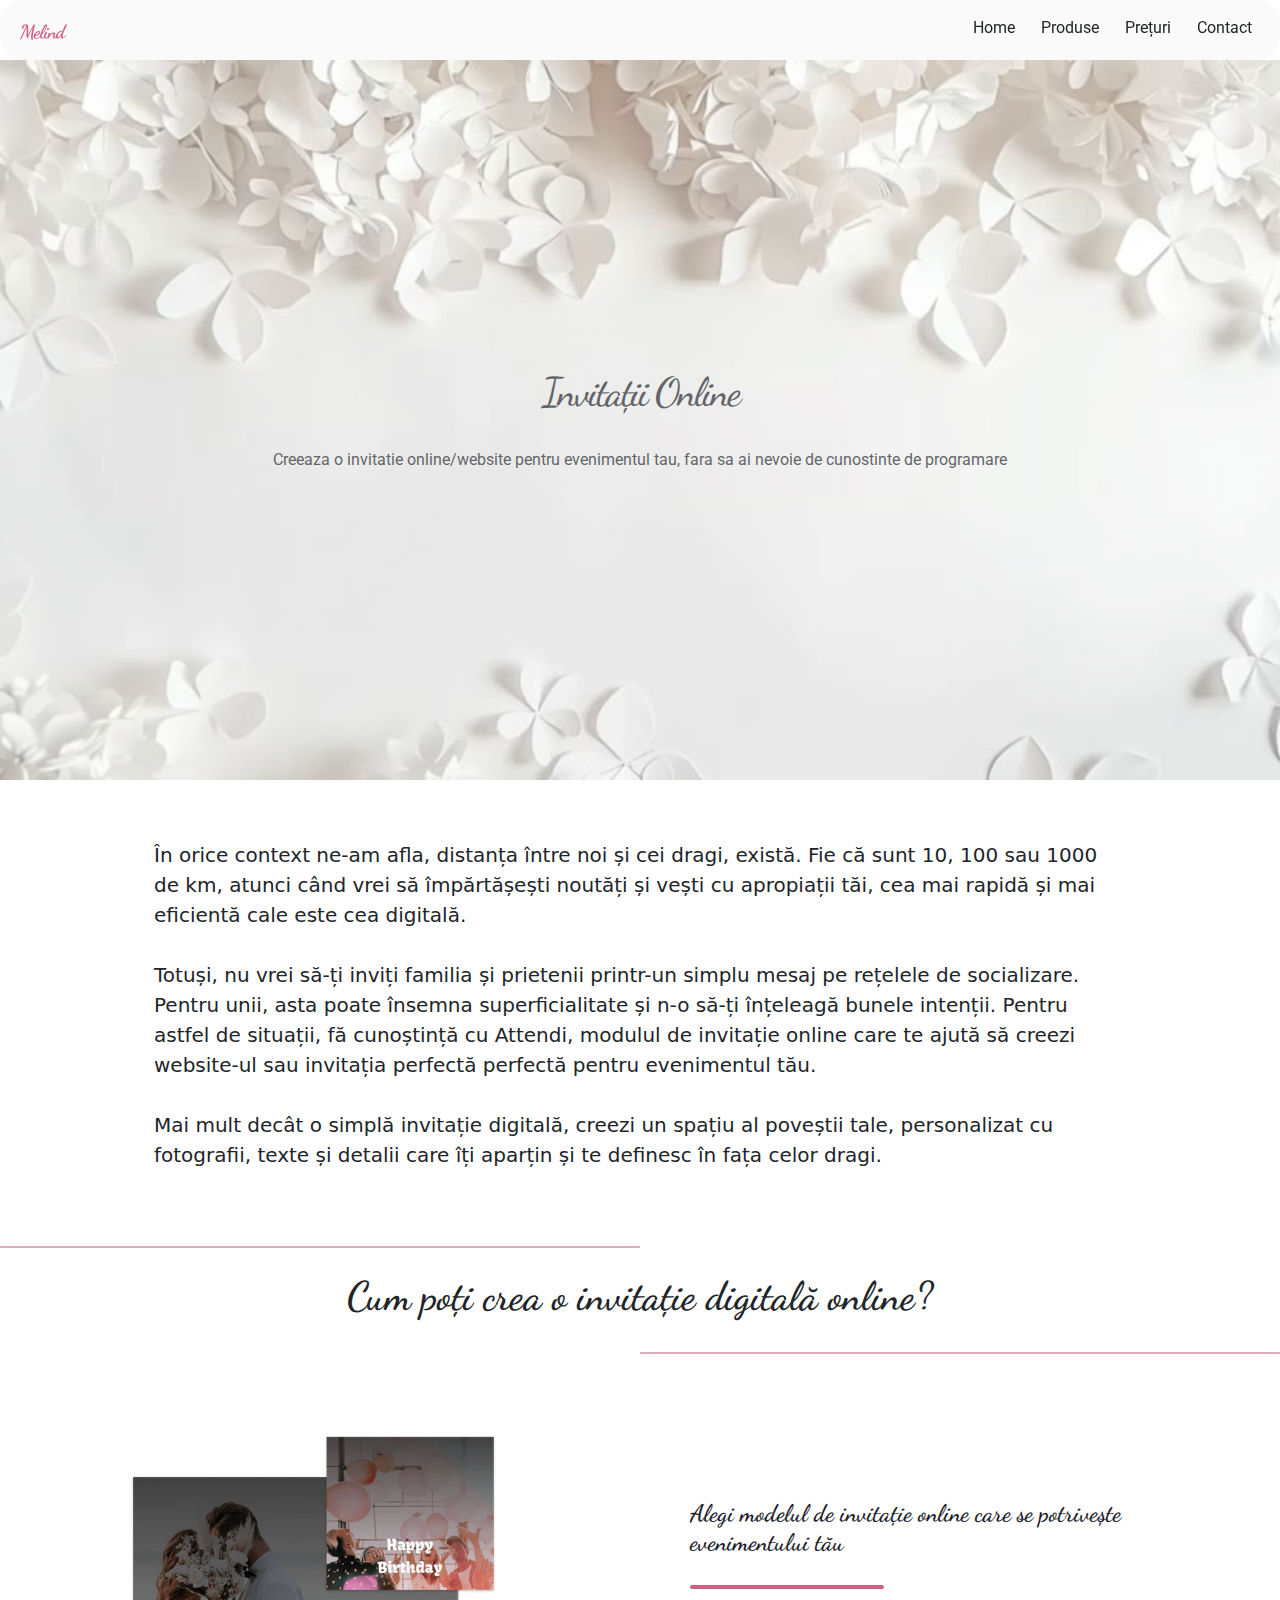
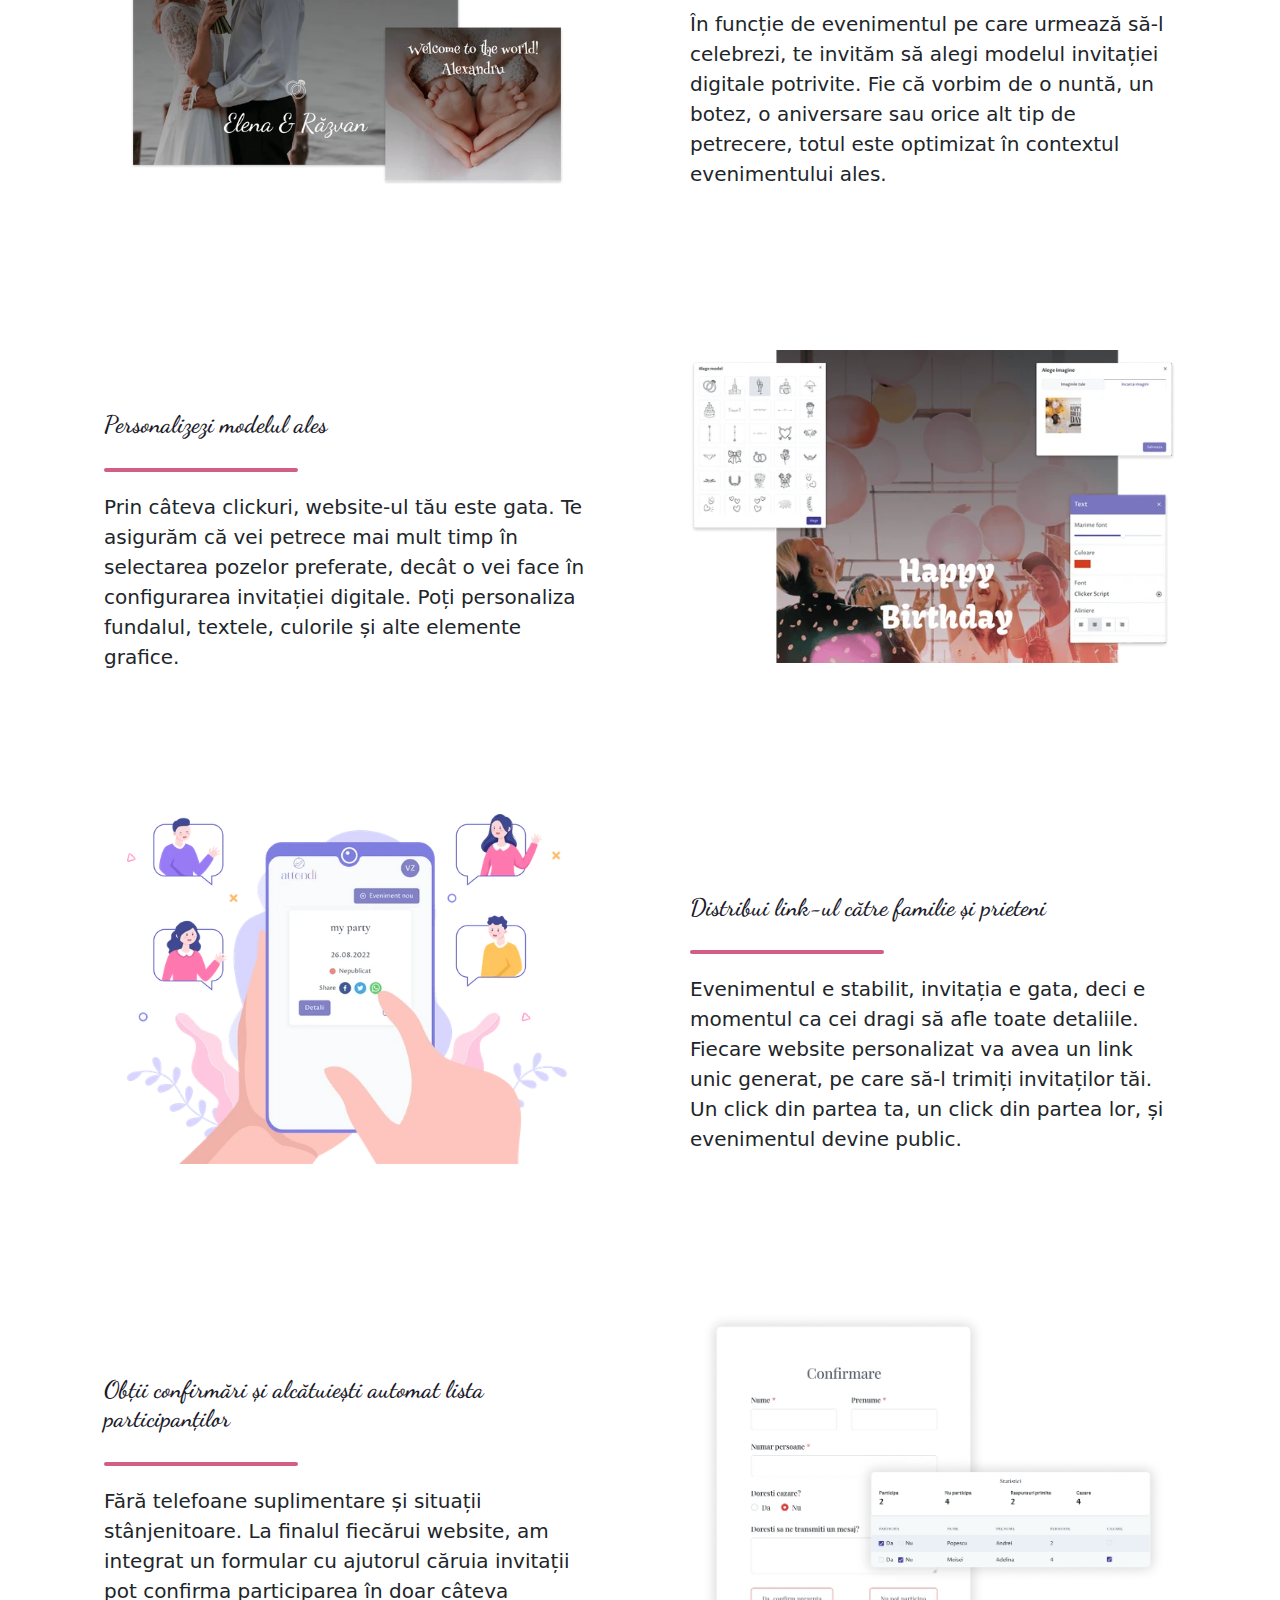
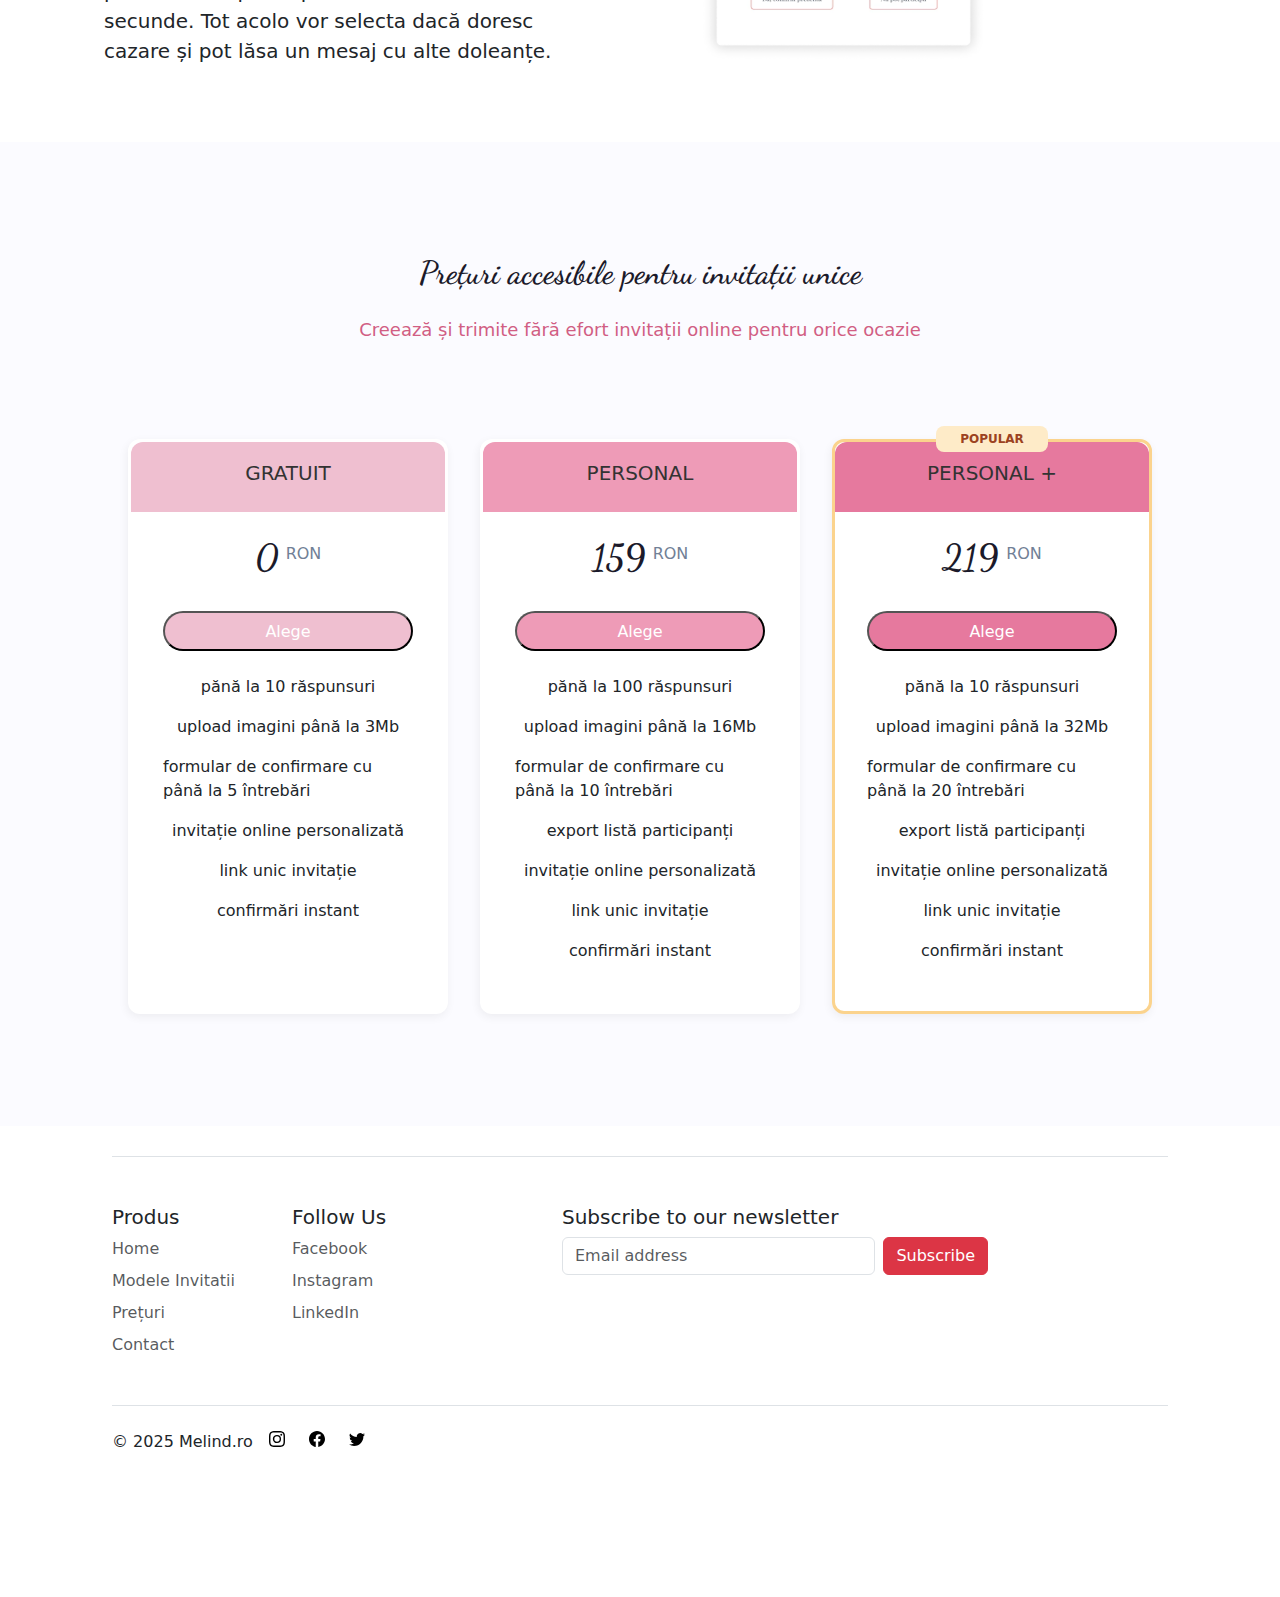
==== commit 65838992: "update subcirbe button" ====
--- a/index.html
+++ b/index.html
@@ -28,11 +28,11 @@
     <li class="navbar-menu-items">
       <a class="nav-link" href="index.html"> Home</a></li>
     <li class="navbar-menu-items">
-      <a class="nav-link" href="index.html">Produse</a></li>
+      <a class="nav-link" href="produse.html">Produse</a></li>
     <li class="navbar-menu-items">
-      <a class="nav-link" href="index.html">Prețuri</a></li>
+      <a class="nav-link" href="price.html">Prețuri</a></li>
     <li class="navbar-menu-items">
-      <a class="nav-link" href="index.html">Contact</a></li>
+      <a class="nav-link" href="contact.html">Contact</a></li>
   </ul></div>
  </div>
 </nav>
@@ -364,7 +364,7 @@
           <div class="d-flex flex-column flex-sm-row w-100 gap-2">
             <label for="newsletter1" class="visually-hidden">Email address</label>
             <input id="newsletter1" type="text" class="form-control" placeholder="Email address">
-            <button class="btn btn-secondary" type="button">Subscribe</button>
+            <button class="btn btn-danger" type="button">Subscribe</button>
           </div>
         </form>
       </div>
